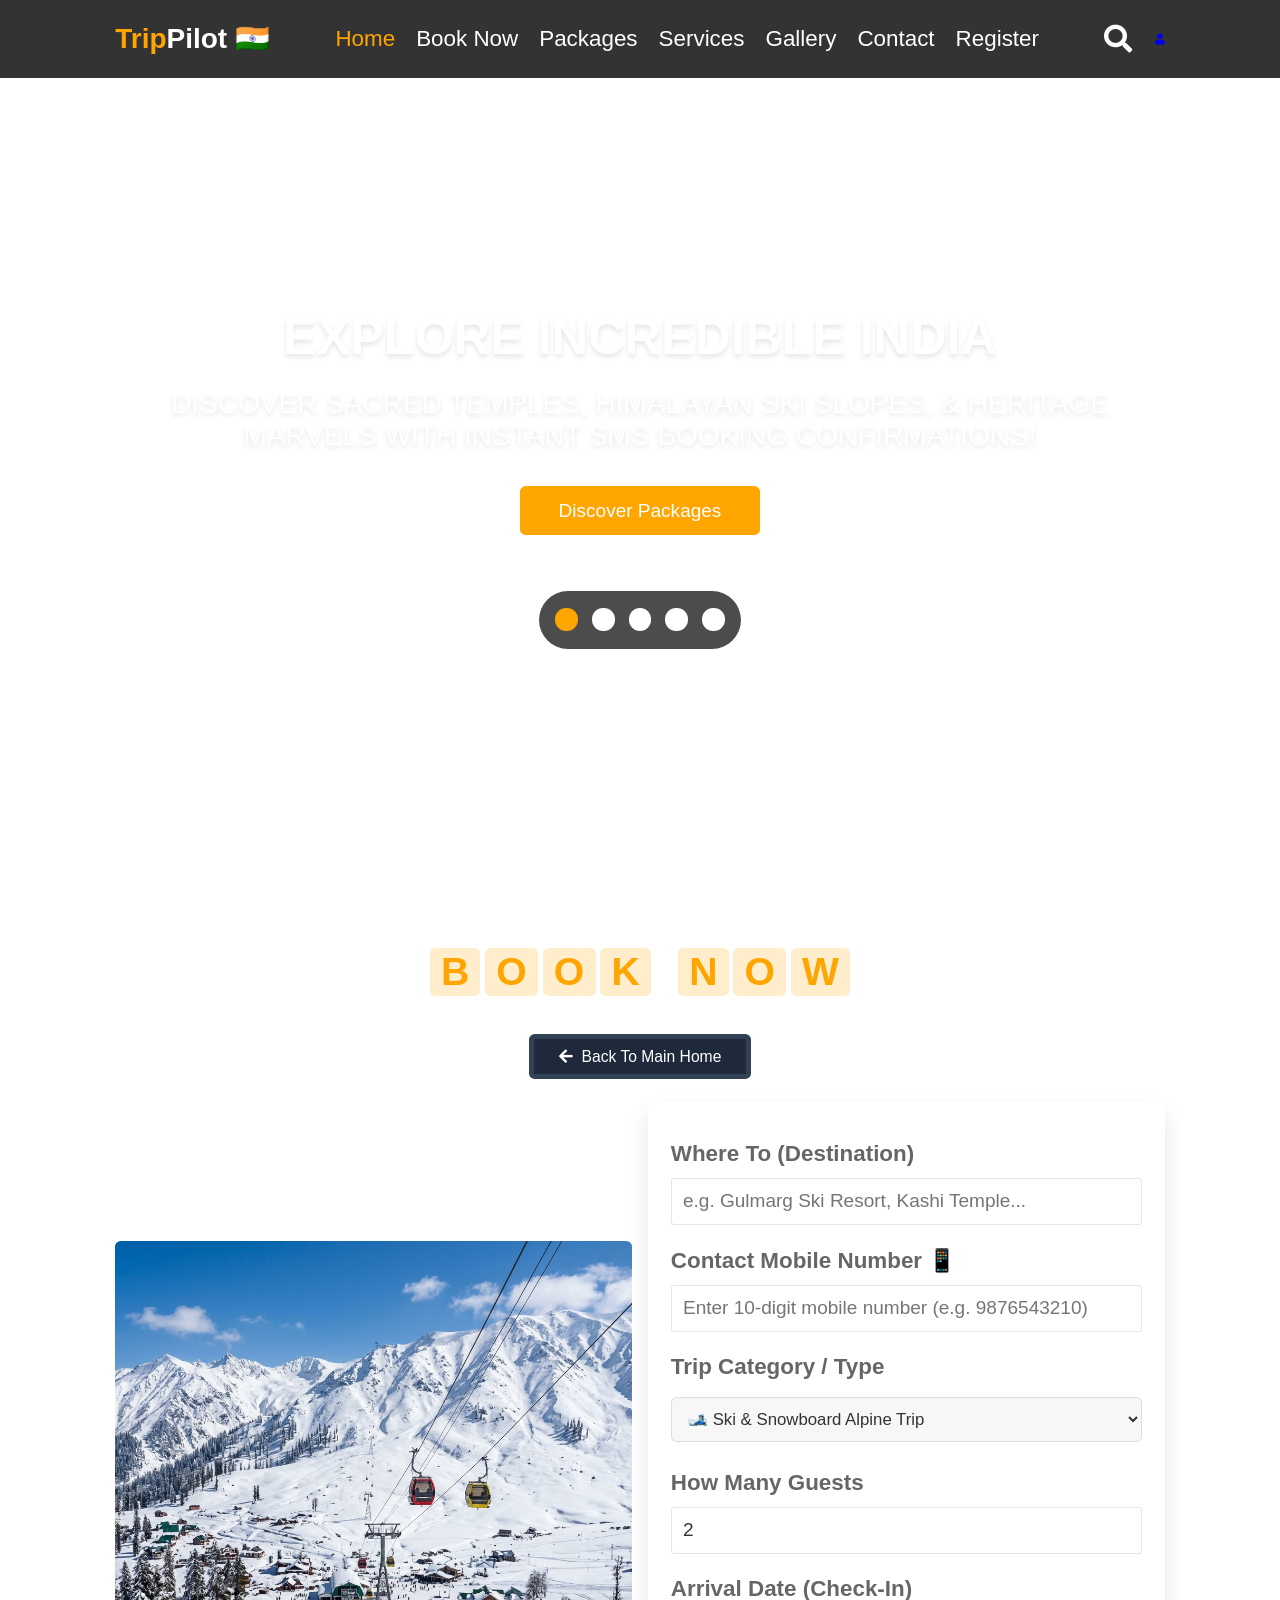
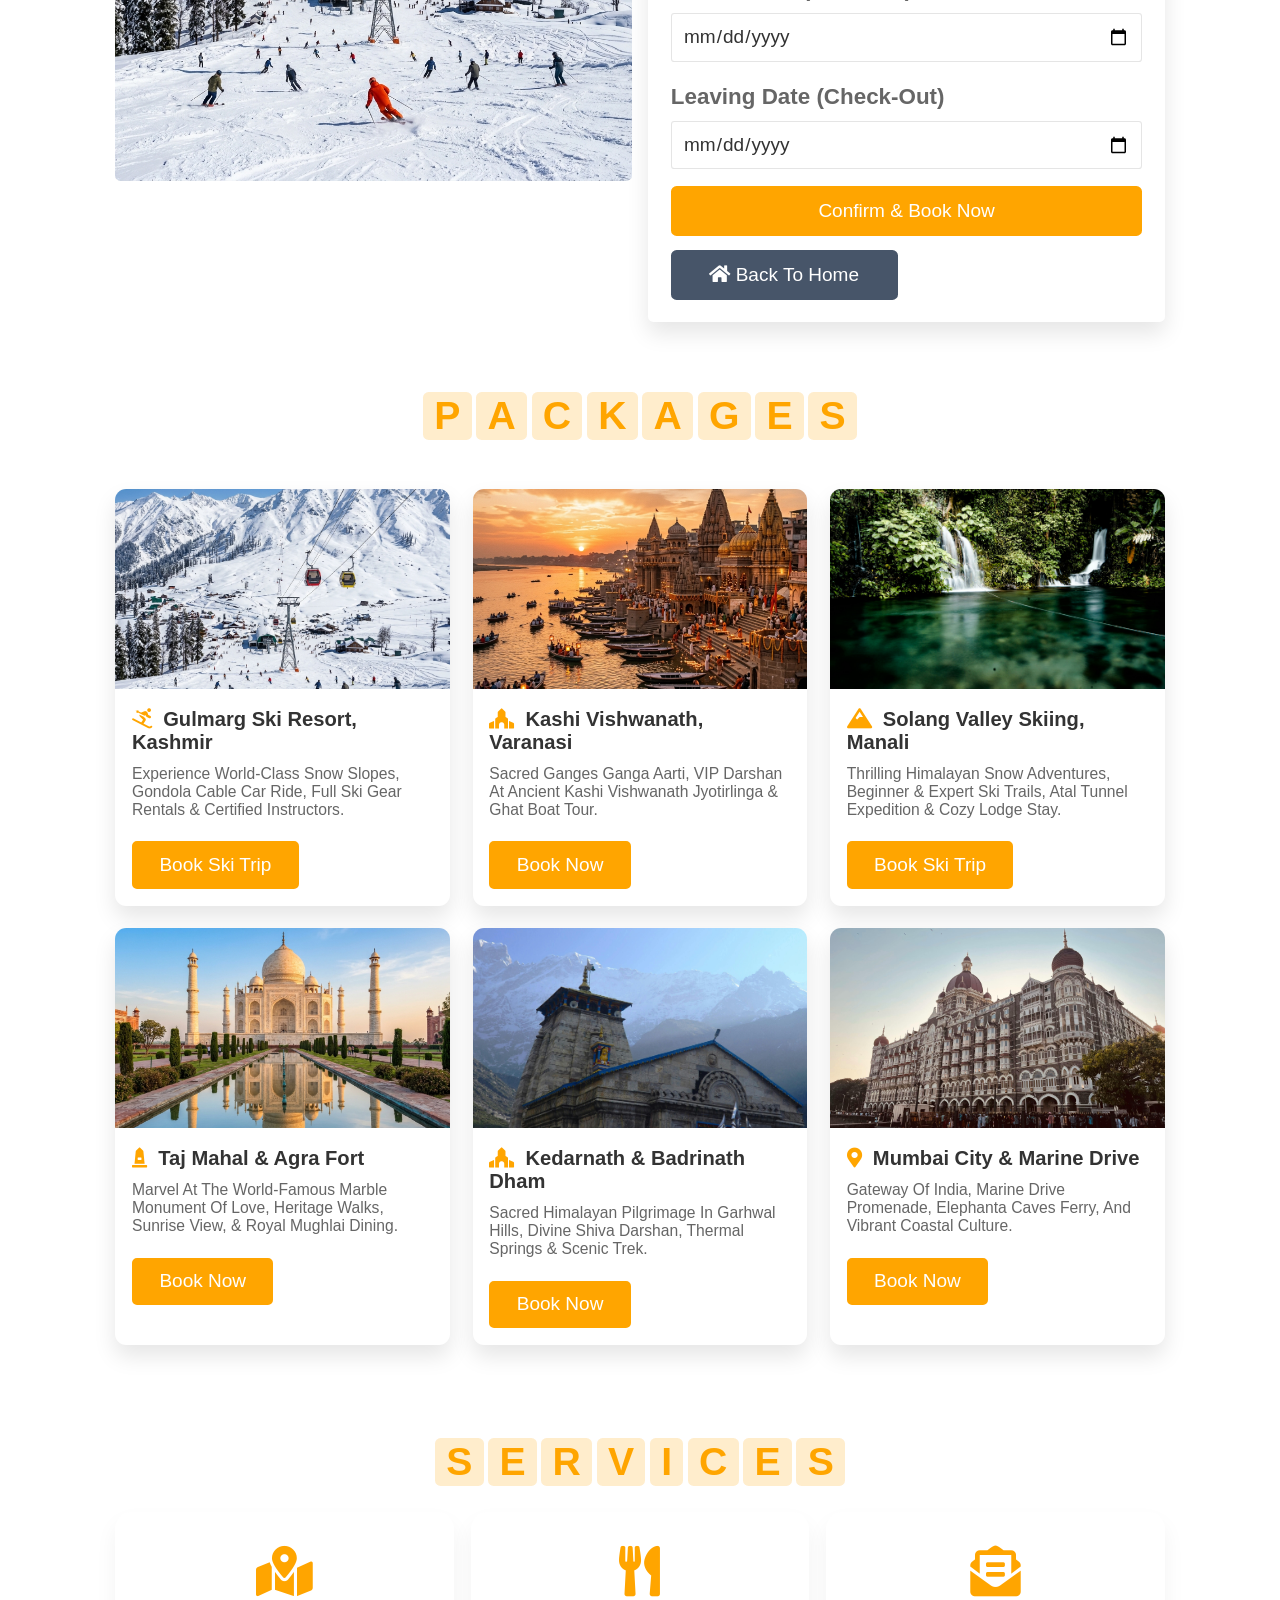
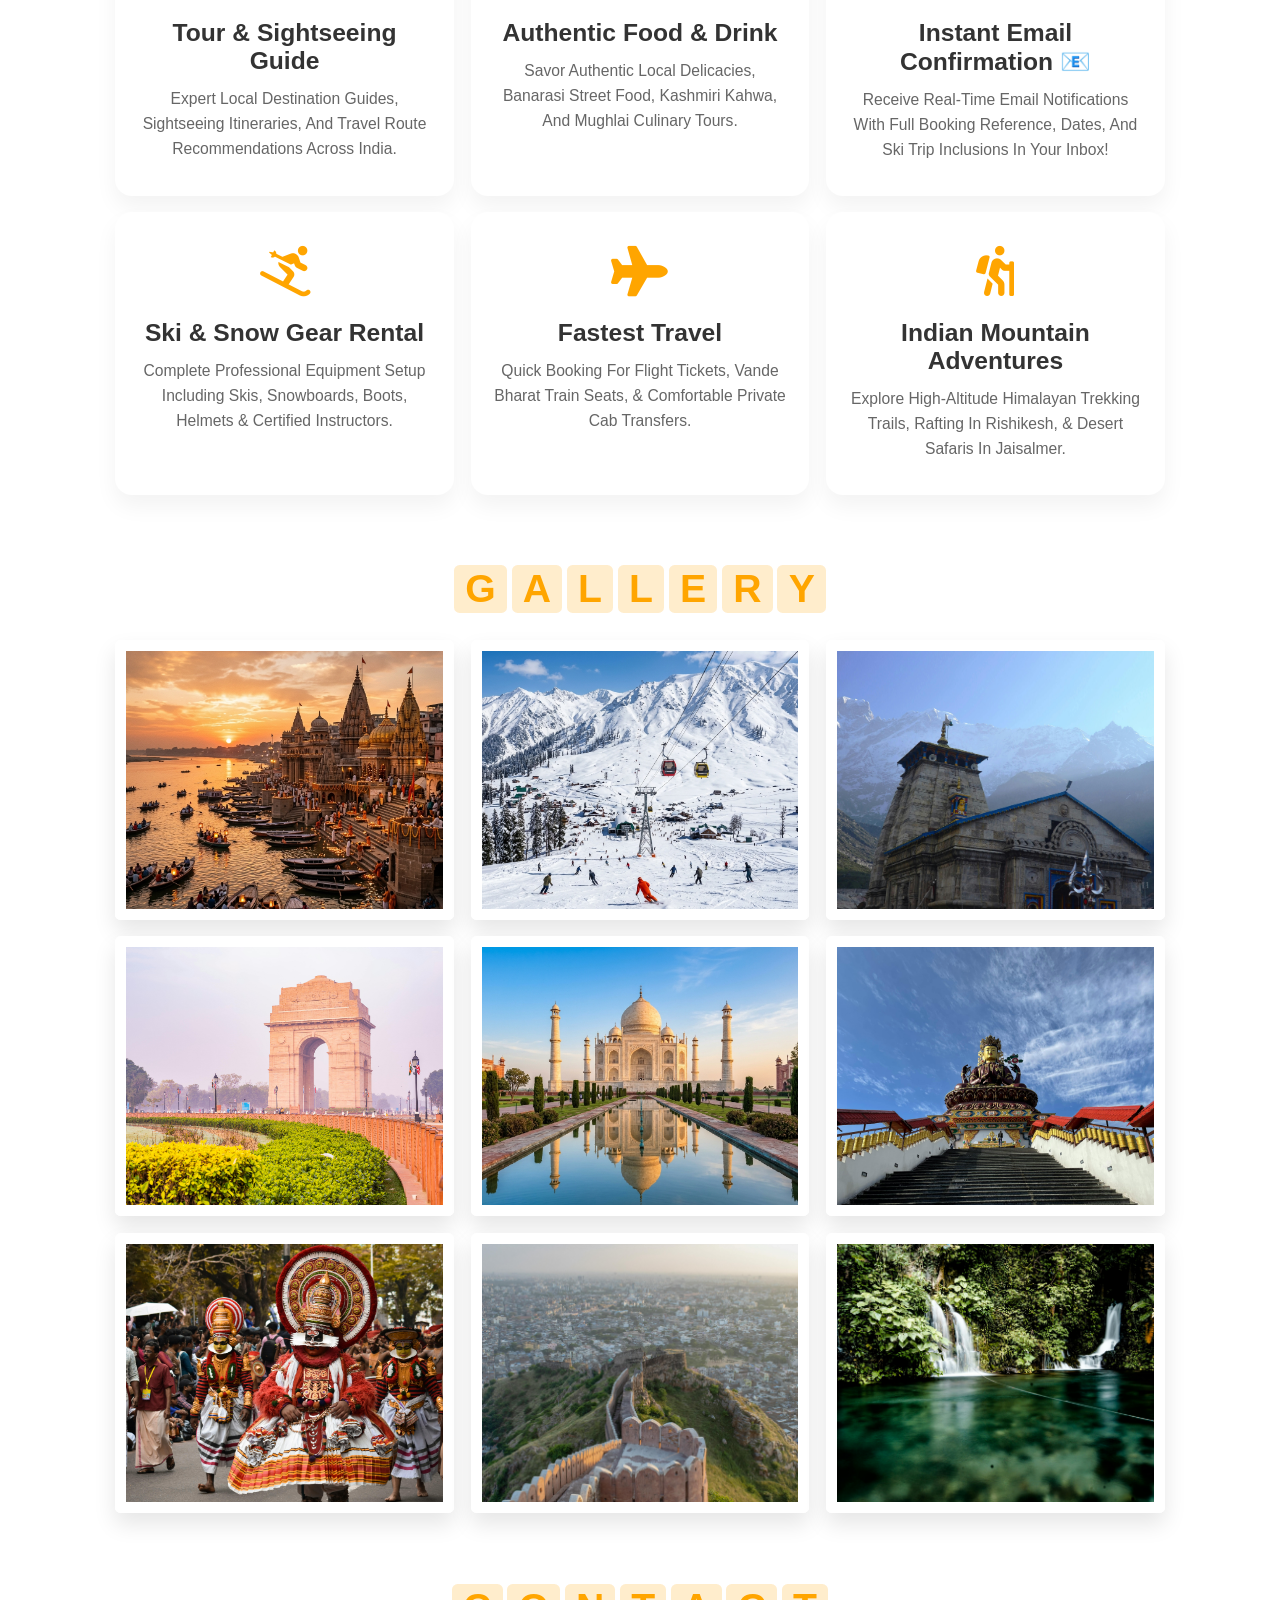
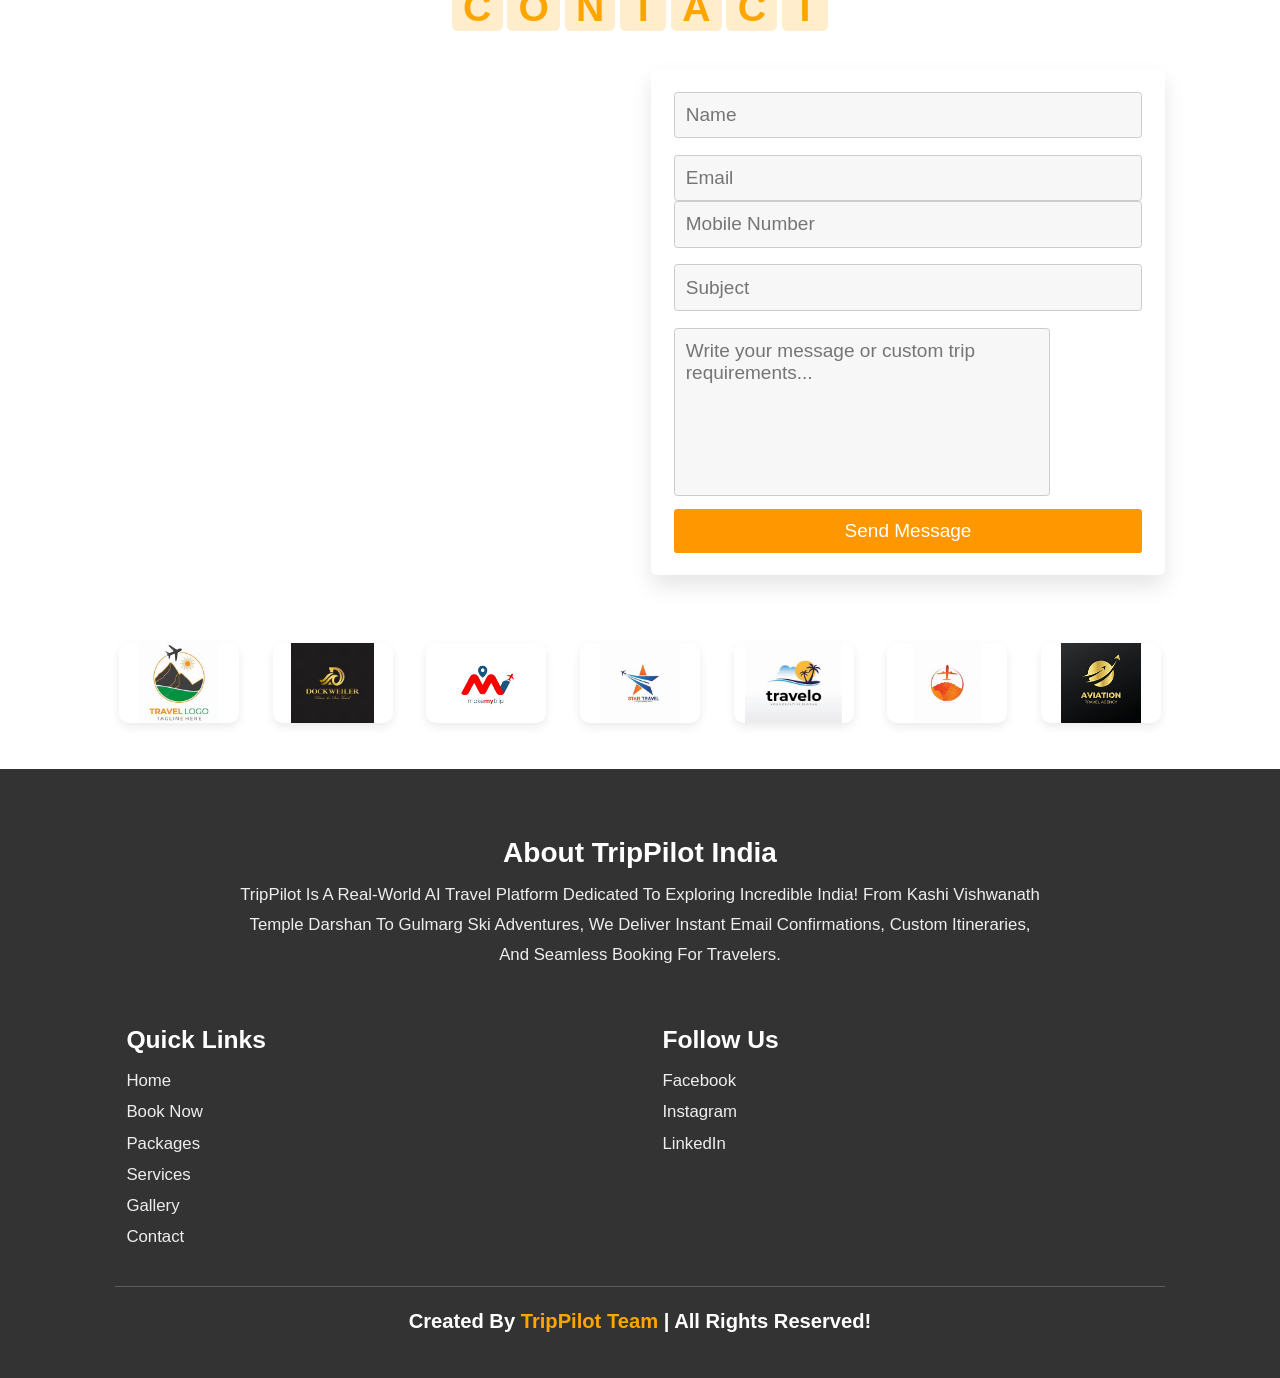
==== AI.html @ 2740846a "Initial commit" ====
<!DOCTYPE html>
<html lang="en">
<head>
    <meta charset="UTF-8">
    <meta name="viewport" content="width=device-width, initial-scale=1.0">
    <title>TripPilot - Real World Ski & Indian Travel Planner</title>
    <link rel="stylesheet" href="AI.css">
    <link rel="stylesheet" href="https://cdn.jsdelivr.net/npm/swiper@11/swiper-bundle.min.css">
    <!-- EmailJS SDK for Direct Browser Email Dispatch -->
    <script src="https://cdn.jsdelivr.net/npm/@emailjs/browser@3/dist/email.min.js"></script>

    <!---- Font Awesome Icons -------->
    <link rel="stylesheet" href="https://cdnjs.cloudflare.com/ajax/libs/font-awesome/5.15.4/css/all.min.css">
</head>
<body>
    <!------------Header Section-------------->
    <header>
        <div id="menu-bar" class="fas fa-bars"></div>
   
        <a href="#home" class="logo"><span>Trip</span>Pilot 🇮🇳</a>
        <nav class="navbar">
            <a href="#home">home</a>
            <a href="#book">book now</a>
            <a href="#packages">packages</a>
            <a href="#services">services</a>
            <a href="#gallery">gallery</a>
            <a href="#contact">contact</a>
            <a href="register.html">register</a>
        </nav>

        <div class="icons">
            <i class="fas fa-search" id="search-btn"></i>
            <div class="user-logged-in-box" id="user-logged-in-box" style="display: none;">
                <span class="user-name-tag" id="user-name-tag"><i class="fas fa-user-circle"></i> <span id="user-name-text">User</span></span>
                <i class="fas fa-sign-out-alt" id="logout-btn" title="Logout"></i>
            </div>
            <a href="register.html" class="fas fa-user" id="login-btn" title="Login / Register"></a>
        </div>
        <form action="" class="search-bar-container" id="search-form">
            <input type="search" id="search-bar" placeholder="Search Indian destinations (e.g. Kashi, Gulmarg, Kedarnath)...">
            <label for="search-bar" class="fas fa-search" id="search-submit-btn"></label>
        </form>
    </header>
    <!------------Header Section End-------------->   

    <!--Home Section Starts-->
    <section class="home" id="home">
        <div class="content">
            <h3>Explore Incredible India</h3>
            <p>Discover sacred temples, Himalayan ski slopes, & heritage marvels with instant SMS booking confirmations!</p>
            <a href="#packages" class="btn">discover packages</a>
        </div>

        <div class="controls">
            <span class="vid-btn active" data-src="tripimage/roadmap1.mp4"></span>
            <span class="vid-btn" data-src="tripimage/statue2.mp4"></span>
            <span class="vid-btn" data-src="tripimage/green3.mp4"></span>
            <span class="vid-btn" data-src="tripimage/kashmir4.mp4"></span>
            <span class="vid-btn" data-src="tripimage/beach5.mp4"></span>
        </div>

        <div class="video-container">
            <video src="tripimage/roadmap1.mp4" id="video-slider" loop autoplay muted></video>
        </div>
    </section>
    <!--Home Section End-->

    <!--Book Now Section-->
    <section class="book" id="book">
        <h1 class="heading"> 
            <span>B</span>
            <span>O</span>
            <span>O</span>
            <span>K</span>
            <span class="space"></span>
            <span>N</span>
            <span>O</span>
            <span>W</span>
        </h1>

        <div style="text-align:center; margin-bottom: 2rem;">
            <a href="#home" class="btn" style="background:#1e293b; border-color:#334155; color:#fff; padding:0.8rem 2.2rem; font-size:1.4rem; display:inline-flex; align-items:center; gap:0.8rem;">
                <i class="fas fa-arrow-left"></i> Back to Main Home
            </a>
        </div>
        <div class="row">
            <div class="image">
                <img src="tripimage/gulmarg_ski.png" style="height:540px; object-fit:cover; border-radius:.5rem;" alt="Ski Trip & Indian Travel">
            </div>

            <form action="" id="booking-main-form">
                <div class="inputBox">
                    <h3>Where To (Destination)</h3>
                    <input type="text" id="book-place" placeholder="e.g. Gulmarg Ski Resort, Kashi Temple..." required>
                </div>

                <div class="inputBox">
                    <h3>Contact Mobile Number 📱</h3>
                    <input type="tel" id="book-phone" placeholder="Enter 10-digit mobile number (e.g. 9876543210)" pattern="[0-9]{10}" maxlength="10" required>
                </div>

                <div class="inputBox">
                    <h3>Trip Category / Type</h3>
                    <select id="book-type" style="width:100%; padding:1rem; border:.1rem solid rgba(0,0,0,.1); font-size:1.5rem; color:#333; text-transform:none; margin:.5rem 0; border-radius:.5rem; background:#f7f7f7;">
                        <option value="Ski & Snowboard Alpine Expedition">🎿 Ski & Snowboard Alpine Trip</option>
                        <option value="Kashi & Sacred Temple Pilgrimage">🛕 Temple Pilgrimage (Kashi / Kedarnath)</option>
                        <option value="Indian Heritage & Mountain Tour">🏔️ Indian Heritage & Mountain Tour</option>
                    </select>
                </div>

                <div class="inputBox">
                    <h3>How Many Guests</h3>
                    <input type="number" id="book-guests" min="1" max="50" placeholder="Number of guests" value="2" required>
                </div>

                <div class="inputBox">
                    <h3>Arrival Date (Check-in)</h3>
                    <input type="date" id="book-arrival" required>
                </div>

                <div class="inputBox">
                    <h3>Leaving Date (Check-out)</h3>
                    <input type="date" id="book-leaving" required>
                </div>

                <!-- Dynamic Duration Badge Display -->
                <div id="duration-badge-box" class="duration-badge-box" style="display:none; width:100%; margin:1rem 0; padding:1.2rem; background:#e0f2fe; border-left:5px solid #0284c7; border-radius:.5rem; font-size:1.5rem; color:#0369a1; font-weight:bold;">
                    <i class="fas fa-calendar-check"></i> Trip Duration: <span id="duration-text-span">0 Days / 0 Nights</span>
                </div>

                <div style="display:flex; gap:1.2rem; flex-wrap:wrap; align-items:center; margin-top:1rem;">
                    <input type="submit" class="btn" value="Confirm & Book Now" style="flex:1; margin-top:0;">
                    <a href="#home" class="btn" style="background:#475569; border-color:#475569; text-align:center; text-decoration:none; margin-top:0; color:#fff;">
                        <i class="fas fa-home"></i> Back to Home
                    </a>
                </div>
            </form>
        </div>
    </section>
    <!--Book End Section-->

    <!--Packages Section-->
    <section class="packages" id="packages">  
        <h1 class="heading">  
            <span>P</span>  
            <span>A</span>  
            <span>C</span>  
            <span>K</span>  
            <span>A</span>  
            <span>G</span>  
            <span>E</span>  
            <span>S</span>  
        </h1>  

        <div class="box-container">
            <!-- Gulmarg Ski Resort -->
            <div class="box">  
                <img src="tripimage/gulmarg_ski.png" alt="Gulmarg Ski Resort">  
                <div class="content">  
                    <h3><i class="fas fa-skiing"></i> Gulmarg Ski Resort, Kashmir</h3>  
                    <p>Experience world-class snow slopes, Gondola cable car ride, full ski gear rentals & certified instructors.</p>  
                    <a href="#book" class="btn book-package-btn" data-place="Gulmarg Ski Resort, Kashmir">Book Ski Trip</a>  
                </div>  
            </div>

            <!-- Kashi Vishwanath Temple (Famous Request) -->
            <div class="box">  
                <img src="tripimage/kashi_temple.png" alt="Kashi Vishwanath Temple">  
                <div class="content">  
                    <h3><i class="fas fa-place-of-worship"></i> Kashi Vishwanath, Varanasi</h3>  
                    <p>Sacred Ganges Ganga Aarti, VIP Darshan at ancient Kashi Vishwanath Jyotirlinga & ghat boat tour.</p>  
                    <a href="#book" class="btn book-package-btn" data-place="Kashi Vishwanath Temple, Varanasi">Book Now</a>  
                </div>  
            </div>

            <!-- Solang Valley Ski Slopes Manali -->
            <div class="box">  
                <img src="tripimage/gallery7.jpg" alt="Solang Valley Skiing">  
                <div class="content">  
                    <h3><i class="fas fa-mountain"></i> Solang Valley Skiing, Manali</h3>  
                    <p>Thrilling Himalayan snow adventures, beginner & expert ski trails, Atal Tunnel expedition & cozy lodge stay.</p>  
                    <a href="#book" class="btn book-package-btn" data-place="Solang Valley Ski Slopes, Manali">Book Ski Trip</a>  
                </div>  
            </div>

            <!-- Taj Mahal Agra -->
            <div class="box">  
                <img src="tripimage/taj_mahal.png" alt="Taj Mahal Agra">  
                <div class="content">  
                    <h3><i class="fas fa-monument"></i> Taj Mahal & Agra Fort</h3>  
                    <p>Marvel at the world-famous marble monument of love, heritage walks, sunrise view, & royal Mughlai dining.</p>  
                    <a href="#book" class="btn book-package-btn" data-place="Taj Mahal & Agra Fort">Book Now</a>  
                </div>  
            </div>

            <!-- Kedarnath Dham -->
            <div class="box">  
                <img src="tripimage/gallery1.jpg" alt="Kedarnath Dham">  
                <div class="content">  
                    <h3><i class="fas fa-place-of-worship"></i> Kedarnath & Badrinath Dham</h3>  
                    <p>Sacred Himalayan pilgrimage in Garhwal hills, divine Shiva darshan, thermal springs & scenic trek.</p>  
                    <a href="#book" class="btn book-package-btn" data-place="Kedarnath & Badrinath Dham">Book Now</a>  
                </div>  
            </div>

            <!-- Mumbai Coastal -->
            <div class="box">  
                <img src="tripimage/mumbai.jpg" alt="Mumbai">  
                <div class="content">  
                    <h3><i class="fas fa-map-marker-alt"></i> Mumbai City & Marine Drive</h3>  
                    <p>Gateway of India, Marine Drive promenade, Elephanta Caves ferry, and vibrant coastal culture.</p>  
                    <a href="#book" class="btn book-package-btn" data-place="Mumbai City & Marine Drive">Book Now</a>  
                </div>  
            </div>
        </div>
    </section>
    <!--Packages Section End-->

    <!--Services Section -->
    <section class="services" id="services">
        <h1 class="heading"> 
            <span>S</span>
            <span>E</span>
            <span>R</span>
            <span>V</span>
            <span>I</span>
            <span>C</span>
            <span>E</span>
            <span>S</span>
        </h1>

        <div class="box-container">
            <div class="box">
                <i class="fas fa-map-marked-alt"></i>
                <h3>Tour & Sightseeing Guide</h3>
                <p>Expert local destination guides, sightseeing itineraries, and travel route recommendations across India.</p>
            </div>
            <div class="box">
                <i class="fas fa-utensils"></i>
                <h3>Authentic Food & Drink</h3>
                <p>Savor authentic local delicacies, Banarasi street food, Kashmiri Kahwa, and Mughlai culinary tours.</p>
            </div>
            <div class="box">
                <i class="fa fa-envelope-open-text"></i>
                <h3>Instant Email Confirmation 📧</h3>
                <p>Receive real-time email notifications with full booking reference, dates, and ski trip inclusions in your inbox!</p>
            </div>
            <div class="box">
                <i class="fa fa-skiing"></i>
                <h3>Ski & Snow Gear Rental</h3>
                <p>Complete professional equipment setup including Skis, Snowboards, Boots, Helmets & Certified Instructors.</p>
            </div>
            <div class="box">
                <i class="fa fa-plane"></i>
                <h3>Fastest Travel</h3>
                <p>Quick booking for flight tickets, Vande Bharat train seats, & comfortable private cab transfers.</p>
            </div>
            <div class="box">
                <i class="fa fa-hiking"></i>
                <h3>Indian Mountain Adventures</h3>
                <p>Explore high-altitude Himalayan trekking trails, rafting in Rishikesh, & desert safaris in Jaisalmer.</p>
            </div>
        </div>
    </section>

    <!--Gallery Section-->
    <section class="gallery" id="gallery">
        <h1 class="heading"> 
            <span>G</span>
            <span>A</span>
            <span>L</span>
            <span>L</span>
            <span>E</span>
            <span>R</span>
            <span>Y</span>
        </h1>

        <div class="box-container">
            <!-- Kashi Temple -->
            <div class="box">
                <img src="tripimage/kashi_temple.png" alt="Kashi Vishwanath Temple">
                <div class="content">
                    <h3>kashi vishwanath</h3>
                    <p>"Where spirituality meets the eternal river Ganges in Varanasi."</p>
                    <button class="btn see-more-btn" data-place="kashi-temple">see more</button>
                </div>
            </div>
            <!-- Gulmarg Ski Resort -->
            <div class="box">
                <img src="tripimage/gulmarg_ski.png" alt="Gulmarg Ski Resort">
                <div class="content">
                    <h3>gulmarg ski resort</h3>
                    <p>"Asia's premier powder snow ski paradise & Gondola cable car."</p>
                    <button class="btn see-more-btn" data-place="gulmarg-ski">see more</button>
                </div>
            </div>
            <!-- Kedarnath -->
            <div class="box">
                <img src="tripimage/gallery1.jpg" alt="Kedarnath">
                <div class="content">
                    <h3>kedarnath dham</h3>
                    <p>"Where the soul finds silence and Lord Shiva speaks."</p>
                    <button class="btn see-more-btn" data-place="kedarnath">see more</button>
                </div>
            </div>
            <!-- India Gate -->
            <div class="box">
                <img src="tripimage/gallery8.jpg" alt="India Gate">
                <div class="content">
                    <h3>india gate delhi</h3>
                    <p>"Standing tall in the heart of India — a tribute to the brave."</p>
                    <button class="btn see-more-btn" data-place="india-gate">see more</button>
                </div>
            </div>
            <!-- Taj Mahal -->
            <div class="box">
                <img src="tripimage/taj_mahal.png" alt="Taj Mahal Agra">
                <div class="content">
                    <h3>taj mahal agra</h3>
                    <p>"The eternal monument of white marble love."</p>
                    <button class="btn see-more-btn" data-place="taj-mahal">see more</button>
                </div>
            </div>
            <!-- Buddha Park Sikkim -->
            <div class="box">
                <img src="tripimage/gallery2.jpg" alt="Buddha Park">
                <div class="content">
                    <h3>buddha park sikkim</h3>
                    <p>"Golden 130ft Buddha statue set against snow peaks."</p>
                    <button class="btn see-more-btn" data-place="buddha-park">see more</button>
                </div>
            </div>
            <!-- Kerala -->
            <div class="box">
                <img src="tripimage/gallery4.jpg" alt="Kerala">
                <div class="content">
                    <h3>kerala backwaters</h3>
                    <p>"God's Own Country wrapped in green backwaters & palms."</p>
                    <button class="btn see-more-btn" data-place="kerala">see more</button>
                </div>
            </div>
            <!-- Nahargarh Fort -->
            <div class="box">
                <img src="tripimage/gallery6.jpg" alt="Nahargarh Fort">
                <div class="content">
                    <h3>nahargarh fort jaipur</h3>
                    <p>"Perched high above the Pink City, royal Rajput grandeur."</p>
                    <button class="btn see-more-btn" data-place="nahargarh-fort">see more</button>
                </div>
            </div>
            <!-- Natural Spring Manali -->
            <div class="box">
                <img src="tripimage/gallery7.jpg" alt="Vashisht Manali">
                <div class="content">
                    <h3>manali & vashisht</h3>
                    <p>"Natural hot springs & pine valley mountain vistas."</p>
                    <button class="btn see-more-btn" data-place="natural-spring">see more</button>
                </div>
            </div>
        </div>
    </section>
    <!--Gallery Section End-->



    <!--Contact Section-->
    <section class="contact" id="contact">
        <h1 class="heading">
            <span>C</span>
            <span>O</span>
            <span>N</span>
            <span>T</span>
            <span>A</span>
            <span>C</span>
            <span>T</span>
        </h1>

        <div class="row">
            <div class="image">
                <video autoplay muted loop src="tripimage/beach5.mp4" style="height: 350px; width: 100%; object-fit: cover; border-radius: .5rem;"></video>
            </div>
            <form action="" onsubmit="event.preventDefault(); alert('Dhanyawad! Thank you for contacting TripPilot. We will reply to your email shortly.');">
                <div class="inputBox">
                    <input type="text" placeholder="Name" required>
                    <input type="email" placeholder="Email" required>
                </div>
                <div class="inputBox">
                    <input type="number" placeholder="Mobile Number">
                    <input type="text" placeholder="Subject">
                </div>
                <textarea placeholder="Write your message or custom trip requirements..." cols="30" rows="10" required></textarea>
                <input type="submit" class="btn" value="send message">
            </form>
        </div>
    </section>
    <!--Contact End-->

    <!--Brand Section-->
    <section class="brand-container">
        <div class="brand-column">
            <div class="brand-logo"><img src="tripimage/logo1.jpeg" alt="Logo 1"></div>
            <div class="brand-logo"><img src="tripimage/logo5.jpeg" alt="Logo 2"></div>
            <div class="brand-logo"><img src="tripimage/logo3.jpeg" alt="Logo 3"></div>
            <div class="brand-logo"><img src="tripimage/logo2.jpeg" alt="Logo 4"></div>
            <div class="brand-logo"><img src="tripimage/logo7.jpeg" alt="Logo 5"></div>
            <div class="brand-logo"><img src="tripimage/logo6.jpeg" alt="Logo 6"></div>
            <div class="brand-logo"><img src="tripimage/logo4.jpeg" alt="Logo 7"></div>
        </div>
    </section>
    <!--Brand Section End-->

    <!--Footer Section-->
    <section class="footer">
        <div class="about-footer">
            <h3>About TripPilot India</h3>
            <p>
                TripPilot is a real-world AI travel platform dedicated to exploring Incredible India!
                From Kashi Vishwanath temple darshan to Gulmarg ski adventures, we deliver instant email confirmations,
                custom itineraries, and seamless booking for travelers.
            </p>
        </div>

        <div class="box-container">
            <div class="box">
                <h3>Quick Links</h3>
                <a href="#home">Home</a>
                <a href="#book">Book Now</a>
                <a href="#packages">Packages</a>
                <a href="#services">Services</a>
                <a href="#gallery">Gallery</a>
                <a href="#contact">Contact</a>
            </div>
            <div class="box">
                <h3>Follow Us</h3>
                <a href="#">Facebook</a>
                <a href="#">Instagram</a>
                <a href="#">LinkedIn</a>
            </div>
        </div>

        <h1 class="credit"> Created by <span>TripPilot Team</span> | All Rights Reserved!</h1>
    </section>

    <!-- Gallery Destination Details Modal -->
    <div class="gallery-modal-container" id="gallery-modal">
        <div class="gallery-modal-content">
            <span class="modal-close" id="modal-close">&times;</span>
            <div class="modal-header-img">
                <img id="modal-img" src="" alt="Destination Image">
                <div class="modal-badge" id="modal-badge"><i class="fas fa-map-marked-alt"></i> Destination Info</div>
            </div>
            <div class="modal-body-content">
                <h2 id="modal-title">Destination Title</h2>
                <p class="modal-tagline" id="modal-tagline">Tagline</p>
                
                <div class="modal-info-box">
                    <h3><i class="fas fa-map-marker-alt"></i> Location</h3>
                    <p id="modal-location">Location details</p>
                </div>

                <div class="modal-info-box">
                    <h3><i class="fas fa-route"></i> Distance & How to Reach</h3>
                    <ul id="modal-distances" class="modal-list"></ul>
                </div>

                <div class="modal-info-box">
                    <h3><i class="fas fa-compass"></i> Top Attractions & Activities</h3>
                    <ul id="modal-attractions" class="modal-list attractions-grid"></ul>
                </div>

                <div class="modal-info-box">
                    <h3><i class="fas fa-calendar-check"></i> Best Time to Visit</h3>
                    <p id="modal-best-time">Best time info</p>
                </div>

                <div class="modal-action-bar">
                    <button class="btn modal-book-btn" id="modal-book-btn">
                        <i class="fas fa-plane-departure"></i> Book Trip to this Destination
                    </button>
                </div>
            </div>
        </div>
    </div>

    <!-- Interactive Location Map Modal -->
    <div class="map-modal-container" id="map-modal">
        <div class="map-modal-content">
            <span class="modal-close" id="map-modal-close">&times;</span>
            <div class="map-modal-header">
                <h2><i class="fas fa-map-marked-alt" style="color: var(--orange);"></i> <span id="map-location-title">Location Map</span></h2>
                <p id="map-location-subtitle">Live Location & Map View</p>
            </div>
            
            <div class="map-iframe-wrapper">
                <iframe id="google-map-iframe" src="" width="100%" height="350" style="border:0; border-radius: 1rem;" allowfullscreen="" loading="lazy" referrerpolicy="no-referrer-when-downgrade"></iframe>
            </div>

            <div class="map-action-bar">
                <button class="btn" id="map-book-btn">
                    <i class="fas fa-plane-departure"></i> Book Trip to this Place
                </button>
                <a id="external-map-link" href="#" target="_blank" class="btn google-maps-ext-btn">
                    <i class="fas fa-external-link-alt"></i> Open in Google Maps
                </a>
            </div>
        </div>
    </div>

    <!-- Real-time Booking Confirmation Modal (Clean Ticket Card) -->
    <div class="sms-modal-container" id="sms-modal">
        <div class="booking-confirm-wrapper">
            <div class="booking-confirm-header">
                <button type="button" class="back-home-header-btn" id="sms-modal-back-home" title="Go back to Home">
                    <i class="fas fa-arrow-left"></i> Home
                </button>
                <div class="confirm-icon-box">
                    <i class="fas fa-check-circle"></i>
                </div>
                <div class="confirm-header-text">
                    <h3>Booking Confirmed!</h3>
                    <p>Your travel itinerary has been registered successfully</p>
                </div>
                <i class="fas fa-times" id="sms-modal-close" title="Close"></i>
            </div>

            <div class="booking-confirm-body">
                <div class="booking-ticket-card" id="sms-bubble-body">
                    <!-- Dynamic confirmation details placed here -->
                </div>

                <div class="booking-notice-box">
                    <i class="fas fa-shield-alt"></i>
                    <div>
                        <h4>Booking Status: Confirmed</h4>
                        <p>Booking reference saved. Dispatched to mobile: +91 <span id="sms-recipient-display">9876543210</span>.</p>
                    </div>
                </div>
            </div>

            <div class="booking-confirm-footer">
                <button type="button" class="btn home-btn" id="sms-home-btn">
                    <i class="fas fa-home"></i> Back to Home
                </button>
                <button type="button" class="btn print-btn" id="sms-print-btn" onclick="window.print()">
                    <i class="fas fa-print"></i> Print Ticket
                </button>
                <button type="button" class="btn done-btn" id="sms-ok-btn">
                    <i class="fas fa-check"></i> Done
                </button>
            </div>
        </div>
    </div>

    <!-- Floating Back to Home Button -->
    <a href="#home" id="floating-home-btn" class="floating-home-btn" title="Back to Main Home">
        <i class="fas fa-home"></i> <span>Back to Home</span>
    </a>

    <script src="https://cdn.jsdelivr.net/npm/swiper@11/swiper-bundle.min.js"></script>
    <!-------JS Integration ---------->
    <script src="AI.js"></script>
</body>
</html>
---- AI.css ----
:root{
    --orange:#ffa500;
}
*{
    font-family: sans-serif;
    margin:0; padding:0;
    box-sizing:border-box;
    text-transform:capitalize;
    outline:none;
    border:none;
    text-decoration: none;
    transition: all 0.2s linear;
}
*::selection{
    background: var(--orange);
    color: #fff;
}
html{
    font-size:70%;
    overflow-x:hidden;
    scroll-padding-top:8.5rem;
    scroll-behavior: smooth;
}
section{
    padding: 2rem 9%;
    scroll-margin-top: 8.5rem;
}

.btn{
    display: inline-block;
    margin-top: 1rem;
    background: var(--orange);
    color: #fff;
    padding: .8rem 3rem;
    border: 0.5rem solid var(--orange);
    cursor: pointer;
    font-size: 1.7rem;
    border-radius: .5rem;
}
.btn:hover{
    background:rgba(255,165,0,.2);
    color:var(--orange);
}
header{
    position: fixed;
    top:0; left:0; right:0;
    background: #333;
    z-index:1000;
    display:flex;
    align-items:center;
    justify-content:space-between;
    padding: 2rem 9%;
}
header .logo{
    font-size: 2.5rem;
    font-weight: bolder;
    color:#fff;
}
header .logo span{
    color:var(--orange);
}
header .navbar a{
    color:#fff;
    font-size:2rem;
    margin:0.8rem;
}
header .navbar a:hover,
header .navbar a.active{
    color:var(--orange);
}
header .icons i{
    font-size: 2.5rem;
    color:#fff;
    cursor:pointer;
    margin-right: 2rem;
}
header .icons i:hover{
    color:var(--orange);
}
header .search-bar-container{
    position: absolute;
    top:100%; left:0; right:0;
    padding:1.5rem 2rem;
    background: #333;
    border-top:.1rem solid rgba(255,255,255,.2);
    display:flex;
    align-items:center;
    z-index:1001;
    clip-path:polygon(0 0, 100% 0, 100% 0, 0 0);
}
header .search-bar-container.active{
     clip-path: polygon(0 0, 100% 0, 100% 100%, 0 100%);
}
header .search-bar-container #search-bar{
    width:98%;
    padding:1rem;
    text-decoration: none;
    color:#333;
    font-size:1.7rem;
    border-radius:.5rem;
}
header .search-bar-container label{
    color:#fff;
    cursor:pointer;
    font-size: 3rem;
    margin-left: 1.5rem;
}
header .search-bar-container label:hover{
    color:var(--orange);
}
/* Header Logged In Profile Tag */
header .icons {
    display: flex;
    align-items: center;
}
.user-logged-in-box {
    display: flex;
    align-items: center;
    gap: 1.2rem;
    margin-right: 1.5rem;
}
.user-name-tag {
    color: #fff;
    font-size: 1.5rem;
    background: rgba(255, 165, 0, 0.2);
    border: 0.1rem solid var(--orange);
    padding: 0.5rem 1.2rem;
    border-radius: 2rem;
    display: flex;
    align-items: center;
    gap: 0.6rem;
}
.user-name-tag i {
    color: var(--orange);
    font-size: 1.8rem;
}
#logout-btn {
    color: #ff4d4d;
    font-size: 2.2rem;
    cursor: pointer;
    transition: 0.2s ease;
}
#logout-btn:hover {
    color: #ff1a1a;
    transform: scale(1.15);
}

/* Auth Modal Styles */
.login-form-container{
    position: fixed;
    top:-120%; left: 0;
    z-index:10000;
    min-height: 100vh;
    width: 100%;
    background: rgba(0,0,0,.75);
    backdrop-filter: blur(4px);
    display: flex;
    align-items: center;
    justify-content: center;
    transition: top 0.4s cubic-bezier(0.175, 0.885, 0.32, 1.275);
}
.login-form-container.active{
    top: 0;
}
.auth-card {
    background: #fff;
    width: 90%;
    max-width: 48rem;
    border-radius: 1.5rem;
    padding: 2.5rem;
    box-shadow: 0 1.5rem 3rem rgba(0,0,0,0.3);
    position: relative;
    overflow: hidden;
}
.auth-tabs {
    display: flex;
    border-bottom: 0.2rem solid #eee;
    margin-bottom: 2rem;
}
.auth-tabs .tab-btn {
    flex: 1;
    padding: 1.2rem;
    background: none;
    border: none;
    font-size: 1.8rem;
    font-weight: bold;
    color: #888;
    cursor: pointer;
    transition: all 0.3s ease;
    border-bottom: 0.3rem solid transparent;
}
.auth-tabs .tab-btn.active {
    color: var(--orange);
    border-bottom-color: var(--orange);
}
.auth-alert {
    padding: 1rem 1.5rem;
    font-size: 1.5rem;
    border-radius: 0.8rem;
    margin-bottom: 1.5rem;
    text-align: center;
    line-height: 1.4;
    transition: all 0.3s ease;
}
.auth-alert.success {
    background: #e6f9ed;
    color: #155724;
    border: 0.1rem solid #c3e6cb;
}
.auth-alert.error {
    background: #f8d7da;
    color: #721c24;
    border: 0.1rem solid #f5c6cb;
}
.auth-form {
    display: none;
}
.auth-form.active {
    display: block;
    animation: fadeIn 0.3s ease-in-out;
}
@keyframes fadeIn {
    from { opacity: 0; transform: translateY(10px); }
    to { opacity: 1; transform: translateY(0); }
}
.auth-form h3 {
    font-size: 2.4rem;
    color: #333;
    text-align: center;
    margin-bottom: 1.5rem;
}
.auth-form .box {
    width: 100%;
    padding: 1.2rem 1.5rem;
    font-size: 1.6rem;
    color: #333;
    margin: 0.8rem 0;
    border: 0.1rem solid #ddd;
    border-radius: 0.8rem;
    text-transform: none;
    transition: 0.2s ease;
}
.auth-form .box:focus {
    border-color: var(--orange);
    box-shadow: 0 0 0.5rem rgba(255, 165, 0, 0.3);
}
.remember-box {
    display: flex;
    align-items: center;
    gap: 0.8rem;
    margin: 1.2rem 0;
}
.remember-box label {
    font-size: 1.5rem;
    color: #666;
    cursor: pointer;
}
.auth-form .btn {
    display: block;
    width: 100%;
    margin-top: 1.5rem;
    font-size: 1.8rem;
    padding: 1rem;
    border-radius: 0.8rem;
    text-align: center;
}
.auth-form p {
    padding-top: 1.2rem;
    font-size: 1.4rem;
    color: #666;
    text-align: center;
}
.auth-form p a {
    color: var(--orange);
    font-weight: bold;
}
.auth-form p a:hover {
    text-decoration: underline;
}
.login-form-container #form-close{
    position: absolute;
    top:2rem; right:3rem;
    font-size: 5rem;
    color:#fff;
    cursor:pointer;
}
#menu-bar{
    color: #fff;
    border: .1rem solid #fff;
    border-radius: .5rem;
    font-size: 3rem;
    padding: .5rem 1.2rem;
    cursor:pointer;
    display: none;
}

.home{
    min-height: 100vh;
    display: flex;
    align-items: center;
    justify-content: center;
    flex-flow:column;
    position: relative;
    z-index: 0;
}
.home .content {
    text-align: center;
}
.home .content h3{
    font-size: 4.5rem;
    color:#fff;
    text-transform: uppercase;
    text-shadow: 0 .3rem .5rem rgba(0,0,0,.1);
}
.home .content p{
    font-size: 2.5rem;
    color:#fff;
    padding: 2rem 0;
    text-transform: uppercase;
    text-shadow: 0 .3rem .5rem rgba(0,0,0,.1);
}
.home .video-container video{
    position: absolute;
    top:0; left:0;
    z-index: -1;
    height:100%;
    width:100%;
    object-fit: cover;
}
.home .controls{
    padding: 1rem;
    border-radius: 5rem;
    background: rgba(0,0,0,.7);
    position: relative;
    top: 5rem;
}
.home .controls .vid-btn{
    height:2rem;
    width: 2rem;
    display: inline-block;
    border-radius: 50%;
    background:#fff;
    cursor: pointer;
    margin: 0.5rem;
}
.home .controls .vid-btn.active{
    background: var(--orange);
}

/*---booknow------*/
.image{
    width: 100%;
    height: 100%;
}
.heading{
    text-align: center;
    padding:2.5rem 0;
}
.heading span{
    font-size: 3.5rem; 
    background:rgba(255, 165, 0, .2); 
    color:var(--orange); 
    border-radius: .5rem; 
    padding: .2rem 1rem; 
}
.heading span.space{
    background:none;
}

.book .row{
    display:flex;
    flex-wrap:wrap;
    gap:1.5rem;
    align-items:center;
}
.book .row .image{
    flex:1 1 40rem;
}
.book .row .image img{
    width:100%;
    height: 100%;
    border-radius: .5rem;
    object-fit: cover;
}
.book .row form{
    flex:1 1 40rem;
    padding: 2rem;
    box-shadow: 0 1rem 2rem rgba(0,0,0,.1);
    border-radius: .5rem;
}
.book .row form .inputBox{
    padding:.5rem 0;
}
.book .row form .inputBox input{
    width:100%;
    padding:1rem;
    border:.1rem solid rgba(0,0,0,.1);
    font-size: 1.7rem;
    color:#333;
    text-transform: none;
    border-radius: .3rem;
}
.book .row form .inputBox h3{
    font-size:2rem;
    padding:1rem 0;
    color:#666;
}

/* Packages Section */
.packages .box-container {
  display: grid;
  grid-template-columns: repeat(auto-fit, minmax(300px, 1fr));
  gap: 2rem;
  padding: 2rem 0;
}
.packages .box {
  background: #fff;
  border-radius: 1rem;
  overflow: hidden;
  box-shadow: 0 1rem 2rem rgba(0,0,0,0.1);
  transition: 0.3s ease;
}
.packages .box:hover {
  transform: translateY(-5px);
}
.packages .box img {
  width: 100%;
  height: 200px;
  object-fit: cover;
}
.packages .box .content {
  padding: 1.5rem;
}
.packages .box .content h3 {
  font-size: 1.8rem;
  color: #333;
}
.packages .box .content h3 i {
  color: orange;
  margin-right: 0.5rem;
}
.packages .box .content p {
  font-size: 1.4rem;
  color: #666;
  padding: 1rem 0;
}
.packages .box .content .stars i {
  color: orange;
  font-size: 1.4rem;
}
.packages .box .content .price {
  font-size: 1.6rem;
  color: #333;
  margin-top: 1rem;
}
.packages .box .content .price span {
  color: #999;
  font-size: 1.2rem;
  text-decoration: line-through;
  margin-left: 1rem;
}
.packages .btn {
  display: inline-block;
  margin-top: 1rem;
  background: orange;
  color: white;
  padding: 0.7rem 2rem;
  border-radius: 5px;
  text-decoration: none;
}

/*---services--*/
.services .box-container{
    display: flex;
    flex-wrap: wrap;
    gap:1.5rem;
}
.services .box-container .box{
    flex: 1 1 30rem;
    border-radius: 1.5rem;
    padding:2rem;
    text-align: center;
    background: #fff;
    box-shadow: 0 1rem 2rem rgba(0,0,0,.05);
}
.services .box-container .box i{
    padding:1rem;
    font-size: 4.5rem;
    color:var(--orange);
}
.services .box-container .box h3{
    font-size: 2.2rem;
    color:#333;
    margin-top: 1rem;
}
.services .box-container .box p{
    font-size: 1.4rem;
    color:#666;
    padding:1rem 0;
    line-height: 1.6;
}
.services .box-container .box:hover{
    box-shadow: 0 1rem 2rem rgba(0,0,0,.15);
    transform: translateY(-5px);
}

/*---gallery--*/
.gallery .box-container{
    display: flex;
    flex-wrap: wrap;
    gap:1.5rem;
}
.gallery .box-container .box{
    overflow: hidden;
    box-shadow: 0 1rem 2rem rgba(0,0,0,.1);
    border:1rem solid #fff;
    border-radius: .5rem;
    flex:1 1 30rem;
    height: 25rem;
    position:relative;
}
.gallery .box-container .box img{
    height:100%;
    width:100%;
    object-fit:cover;
}
.gallery .box-container .box .content{
    position: absolute;
    top:-100%; left:0;
    height: 100%;
    width:100%;
    text-align: center;
    background:rgba(0,0,0,.7);
    padding:2rem;
    padding-top: 4rem;
}
.gallery .box-container .box:hover .content{
    top:0;
}
.gallery .box-container .box:hover .content h3{
    font-size: 2.2rem;
    color:var(--orange);
}
.gallery .box-container .box .content p{
    font-size: 1.4rem;
    color:#eee;
    padding:.5rem 0;
}



/*--contact sec---*/
.contact {
    padding: 2rem 9%; 
}
.contact h1 {
    margin: 0 0 1rem 0; 
    text-align: center;
}
.contact .row {
    display: flex;
    flex-wrap: wrap;
    align-items: center;
    gap: 2rem;
}
.contact .row .image {
    flex: 1 1 40rem;
}
.contact .row form {
    flex: 1 1 40rem;
    padding: 2rem;
    background: #fff;
    box-shadow: 0 1rem 2rem rgba(0,0,0,.1);
    border-radius: .5rem;
}
.contact .row form .inputBox {
    display: flex;
    flex-wrap: wrap;
    gap: 1.5rem;
}
.contact .row form .inputBox input,
.contact .row form textarea {
    flex: 1 1 calc(50% - 1rem);
    padding: 1rem;
    font-size: 1.7rem;
    background: #f7f7f7;
    border: 1px solid #ccc;
    border-radius: .3rem;
    text-transform: none;
}
.contact .row form textarea {
    flex: 1 1 100%;
    height: 15rem;
    resize: none;
    margin-top: 1.5rem;
}
.contact .row form input[type="submit"] {
    margin-top: 1rem;
    background: #ff9800;
    color: #fff;
    border: none;
    cursor: pointer;
    padding: 1rem 2rem;
    font-size: 1.7rem;
    border-radius: .3rem;
    width: 100%;
}
.contact .row form input[type="submit"]:hover {
    background: #e68900;
}

/*--brand--*/
.brand-container {
  padding: 4rem 0;
  display: flex;
  justify-content: center;
  background-color: #fff;
}
.brand-column {
  display: flex;
  flex-wrap: wrap;
  justify-content: center;
  align-items: center;
  gap: 3rem;
  padding: 0 2rem;
}
.brand-logo img {
  width: 120px;
  height: 80px;
  object-fit: contain;
  border-radius: 10px;
  box-shadow: 0 4px 10px rgba(0, 0, 0, 0.08);
  transition: transform 0.3s ease;
}
.brand-logo img:hover {
  transform: scale(1.1);
}

/*--footer sect--*/
.footer {
    background: #333;
    padding: 4rem 9%;
}
.footer .box-container {
    display: flex;
    flex-wrap: wrap;
    justify-content: space-between;
    gap: 2rem;
}
.footer .about-footer {
    padding: 2rem 0;
    text-align: center;
    max-width: 800px;
    margin: 0 auto 2rem auto;
}
.footer .about-footer h3 {
    font-size: 2.5rem;
    color: #fff;
    margin-bottom: 1rem;
}
.footer .about-footer p {
    font-size: 1.5rem;
    color: #eee;
    line-height: 1.8;
}
.footer .box-container .box {
    flex: 1 1 22rem;
    padding: 1rem;
}
.footer .box-container .box h3 {
    font-size: 2.2rem;
    padding-bottom: 1rem;
    color: #fff;
    text-transform: capitalize;
}
.footer .box-container .box p,
.footer .box-container .box a {
    display: block;
    font-size: 1.5rem;
    padding: 0.5rem 0;
    color: #eee;
    transition: 0.3s ease;
}
.footer .box-container .box a:hover {
    color: var(--orange);
    padding-left: 1rem;
}
.footer .credit {
    text-align: center;
    padding-top: 2rem;
    margin-top: 2rem;
    font-size: 1.8rem;
    color: #fff;
    border-top: 0.1rem solid rgba(255, 255, 255, 0.2);
}
.footer .credit span {
    color: var(--orange);
    font-weight: bold;
}

/*media queries*/
@media (max-width:1200px){
    html{
        font-size: 55%;
    }
}
@media (max-width:991px){
    header{
        padding:2rem;
    }
    section{
        padding:2rem;
    }
}
@media (max-width:768px){
    #menu-bar{
       display: initial;
    }
    header .navbar{
        position: absolute;
        top:100%; right:0; left:0;
        background: #333;
        border-top: 1rem solid rgba(255,255,255,.2);
        padding:1rem 2rem;
        clip-path:polygon(0 0, 100% 0, 100% 0, 0 0);
    }
    header .navbar.active{
        clip-path:polygon(0 0, 100% 0, 100% 100%, 0 100%);
    }
    header .navbar a{
        display: block;
        border-radius: .5rem;
        padding:1.5rem;
        margin:1.5rem 0;
        background: #222;
    }
}
@media (max-width:450px){
    html{
        font-size: 55%;
    }
    .heading span{
        font-size:2.5rem;
    }
}

/* Gallery Details Modal Styles */
.gallery-modal-container {
    position: fixed;
    top: 0; left: 0;
    width: 100%; height: 100%;
    background: rgba(0, 0, 0, 0.75);
    backdrop-filter: blur(5px);
    z-index: 20000;
    display: flex;
    align-items: center;
    justify-content: center;
    padding: 2rem;
    opacity: 0;
    visibility: hidden;
    transition: opacity 0.3s ease, visibility 0.3s ease;
}
.gallery-modal-container.active {
    opacity: 1;
    visibility: visible;
}
.gallery-modal-content {
    background: #fff;
    width: 100%;
    max-width: 75rem;
    max-height: 90vh;
    border-radius: 1.5rem;
    overflow-y: auto;
    position: relative;
    box-shadow: 0 2rem 4rem rgba(0,0,0,0.3);
    transform: scale(0.85);
    transition: transform 0.3s cubic-bezier(0.175, 0.885, 0.32, 1.275);
}
.gallery-modal-container.active .gallery-modal-content {
    transform: scale(1);
}
.modal-close {
    position: absolute;
    top: 1.5rem;
    right: 2rem;
    font-size: 3.5rem;
    color: #fff;
    background: rgba(0,0,0,0.6);
    width: 4.5rem;
    height: 4.5rem;
    line-height: 4rem;
    text-align: center;
    border-radius: 50%;
    cursor: pointer;
    z-index: 10;
    transition: 0.2s ease;
}
.modal-close:hover {
    background: var(--orange);
    color: #fff;
    transform: rotate(90deg);
}
.modal-header-img {
    position: relative;
    height: 28rem;
    width: 100%;
}
.modal-header-img img {
    width: 100%;
    height: 100%;
    object-fit: cover;
}
.modal-badge {
    position: absolute;
    bottom: 1.5rem;
    left: 2rem;
    background: var(--orange);
    color: #fff;
    font-size: 1.4rem;
    padding: 0.5rem 1.5rem;
    border-radius: 2rem;
    font-weight: bold;
    box-shadow: 0 0.5rem 1rem rgba(0,0,0,0.2);
}
.modal-body-content {
    padding: 2.5rem;
}
.modal-body-content h2 {
    font-size: 2.8rem;
    color: #222;
    text-transform: capitalize;
}
.modal-tagline {
    font-size: 1.6rem;
    color: var(--orange);
    font-style: italic;
    margin-bottom: 2rem;
}
.modal-info-box {
    margin-bottom: 2rem;
    background: #f9f9f9;
    padding: 1.5rem 2rem;
    border-radius: 1rem;
    border-left: 0.4rem solid var(--orange);
}
.modal-info-box h3 {
    font-size: 1.8rem;
    color: #333;
    margin-bottom: 1rem;
    display: flex;
    align-items: center;
    gap: 0.8rem;
}
.modal-info-box h3 i {
    color: var(--orange);
}
.modal-info-box p {
    font-size: 1.5rem;
    color: #555;
    line-height: 1.6;
}
.modal-list {
    list-style: none;
    padding-left: 0;
}
.modal-list li {
    font-size: 1.4rem;
    color: #444;
    padding: 0.6rem 0;
    border-bottom: 0.1rem dashed #eee;
    line-height: 1.5;
}
.modal-list li:last-child {
    border-bottom: none;
}
.attractions-grid {
    display: grid;
    grid-template-columns: repeat(auto-fit, minmax(28rem, 1fr));
    gap: 1rem;
}
.attractions-grid li {
    background: #fff;
    padding: 0.8rem 1.2rem;
    border-radius: 0.5rem;
    border: 0.1rem solid #eee;
}
.modal-action-bar {
    margin-top: 2.5rem;
    text-align: center;
}
.modal-book-btn {
    width: 100%;
    padding: 1.2rem;
    font-size: 1.8rem;
    border-radius: 0.8rem;
    background: var(--orange);
    color: #fff;
    border: none;
    cursor: pointer;
    transition: 0.3s ease;
}
.modal-book-btn:hover {
    background: #e69500;
}

/* Map Modal Styles */
.map-modal-container {
    position: fixed;
    top: 0; left: 0;
    width: 100%; height: 100%;
    background: rgba(0, 0, 0, 0.8);
    backdrop-filter: blur(6px);
    z-index: 25000;
    display: flex;
    align-items: center;
    justify-content: center;
    padding: 2rem;
    opacity: 0;
    visibility: hidden;
    transition: opacity 0.3s ease, visibility 0.3s ease;
}
.map-modal-container.active {
    opacity: 1;
    visibility: visible;
}
.map-modal-content {
    background: #fff;
    width: 100%;
    max-width: 70rem;
    border-radius: 1.5rem;
    padding: 2.5rem;
    position: relative;
    box-shadow: 0 2rem 4rem rgba(0,0,0,0.35);
    transform: scale(0.85);
    transition: transform 0.3s cubic-bezier(0.175, 0.885, 0.32, 1.275);
}
.map-modal-container.active .map-modal-content {
    transform: scale(1);
}
.map-modal-header {
    margin-bottom: 1.5rem;
}
.map-modal-header h2 {
    font-size: 2.4rem;
    color: #222;
    display: flex;
    align-items: center;
    gap: 1rem;
}
.map-modal-header p {
    font-size: 1.4rem;
    color: #666;
    margin-top: 0.4rem;
}
.map-iframe-wrapper {
    width: 100%;
    border-radius: 1rem;
    overflow: hidden;
    box-shadow: 0 0.5rem 1.5rem rgba(0,0,0,0.1);
    background: #eee;
}
.map-action-bar {
    margin-top: 2rem;
    display: flex;
    gap: 1.5rem;
    flex-wrap: wrap;
}
.map-action-bar .btn {
    flex: 1;
    text-align: center;
    font-size: 1.6rem;
    padding: 1rem 1.5rem;
    margin-top: 0;
}
.google-maps-ext-btn {
    background: #4285F4 !important;
    border-color: #4285F4 !important;
    color: #fff !important;
}
.google-maps-ext-btn:hover {
    background: #3367d6 !important;
    border-color: #3367d6 !important;
}

/* Featured Ski Trip Badge & Box */
.featured-ski-box {
    position: relative;
    border: 2px solid #38bdf8 !important;
    box-shadow: 0 1rem 3rem rgba(56, 189, 248, 0.25) !important;
}
.ski-badge {
    position: absolute;
    top: 1.5rem;
    right: 1.5rem;
    background: linear-gradient(135deg, #0284c7, #38bdf8);
    color: #ffffff;
    font-size: 1.3rem;
    font-weight: bold;
    padding: 0.5rem 1.2rem;
    border-radius: 2rem;
    box-shadow: 0 0.4rem 1rem rgba(0,0,0,0.3);
    z-index: 5;
}

/* Review Section Grid & Box Styling */
.review-grid {
    display: grid;
    grid-template-columns: repeat(auto-fit, minmax(320px, 1fr));
    gap: 2rem;
    padding: 2rem 0;
}
.review .box {
    background: #ffffff;
    border-radius: 1.5rem;
    padding: 2.5rem;
    text-align: center;
    box-shadow: 0 1rem 2rem rgba(0,0,0,0.06);
    border: 1px solid #f1f5f9;
    transition: transform 0.3s ease, box-shadow 0.3s ease;
}
.review .box:hover {
    transform: translateY(-5px);
    box-shadow: 0 1.5rem 3rem rgba(0,0,0,0.12);
}
.review .box img {
    margin: 0 auto 1.5rem auto;
    border: 3px solid var(--orange);
    box-shadow: 0 0.5rem 1rem rgba(255, 165, 0, 0.2);
}
.review .box h3 {
    font-size: 1.9rem;
    color: #1e293b;
    margin-bottom: 0.8rem;
}
.review .box p {
    font-size: 1.45rem;
    color: #475569;
    line-height: 1.6;
    padding: 0.5rem 0;
    font-style: italic;
}
.review .box .stars {
    margin-top: 1rem;
}
.review .box .stars i {
    color: var(--orange);
    font-size: 1.5rem;
}

/* Duration Preview Badge */
.duration-badge-box {
    display: flex;
    align-items: center;
    gap: 1rem;
    animation: fadeIn 0.3s ease;
}

/* ==========================================================================
   REAL-TIME MOBILE PHONE SMS MESSAGE BOX MODAL STYLES
   ========================================================================== */
.sms-modal-container {
    position: fixed;
    top: 0;
    left: 0;
    width: 100%;
    height: 100%;
    background: rgba(15, 23, 42, 0.85);
    backdrop-filter: blur(8px);
    display: none;
    align-items: center;
    justify-content: center;
    z-index: 10000;
    padding: 2rem;
    animation: fadeIn 0.3s ease;
}

.sms-modal-container.active {
    display: flex;
}

.booking-confirm-wrapper {
    width: 100%;
    max-width: 520px;
    background: #0f172a;
    border-radius: 1.8rem;
    box-shadow: 0 25px 50px -12px rgba(0, 0, 0, 0.75), 0 0 0 1px #334155;
    overflow: hidden;
    display: flex;
    flex-direction: column;
    animation: slideUp 0.3s cubic-bezier(0.16, 1, 0.3, 1);
}

@keyframes slideUp {
    from {
        opacity: 0;
        transform: translateY(30px) scale(0.97);
    }
    to {
        opacity: 1;
        transform: translateY(0) scale(1);
    }
}

.booking-confirm-header {
    background: linear-gradient(135deg, #1e293b, #0f172a);
    padding: 1.8rem 2.2rem;
    border-bottom: 1px solid #334155;
    display: flex;
    align-items: center;
    gap: 1.5rem;
    position: relative;
}

.confirm-icon-box {
    width: 4.6rem;
    height: 4.6rem;
    border-radius: 50%;
    background: rgba(34, 197, 94, 0.15);
    border: 2px solid #22c55e;
    display: flex;
    align-items: center;
    justify-content: center;
    color: #22c55e;
    font-size: 2.2rem;
    flex-shrink: 0;
}

.confirm-header-text {
    flex: 1;
}

.confirm-header-text h3 {
    font-size: 1.9rem;
    color: #f8fafc;
    margin: 0;
    font-weight: 700;
}

.confirm-header-text p {
    font-size: 1.25rem;
    color: #94a3b8;
    margin: 0.3rem 0 0 0;
}

#sms-modal-close {
    font-size: 2.2rem;
    color: #94a3b8;
    cursor: pointer;
    transition: color 0.2s, transform 0.2s;
    padding: 0.5rem;
}

#sms-modal-close:hover {
    color: #fff;
    transform: rotate(90deg);
}

.booking-confirm-body {
    padding: 2rem 2.2rem;
    background: #090d16;
    flex: 1;
    display: flex;
    flex-direction: column;
    gap: 1.5rem;
    max-height: 68vh;
    overflow-y: auto;
}

.booking-ticket-card {
    background: #1e293b;
    border-radius: 1.4rem;
    padding: 1.8rem;
    border: 1px solid #334155;
    box-shadow: 0 10px 25px rgba(0, 0, 0, 0.25);
    color: #f1f5f9;
}

.booking-ticket-card .sms-badge-tag {
    background: #059669;
    color: #ffffff;
    padding: 0.4rem 1rem;
    border-radius: 1.2rem;
    font-size: 1.15rem;
    font-weight: 700;
    letter-spacing: 0.05em;
    display: inline-flex;
    align-items: center;
    gap: 0.5rem;
}

.booking-ticket-card .sms-bubble-header {
    display: flex;
    justify-content: space-between;
    align-items: center;
    margin-bottom: 1.2rem;
    border-bottom: 1px dashed #334155;
    padding-bottom: 0.8rem;
}

.booking-ticket-card .sms-bubble-time {
    font-size: 1.2rem;
    color: #94a3b8;
}

.booking-ticket-card .sms-dest-highlight {
    color: #fb923c;
    font-weight: bold;
}

.booking-ticket-card .sms-details-list {
    background: #0f172a;
    padding: 1.4rem 1.6rem;
    border-radius: 1rem;
    margin: 1.2rem 0;
    border-left: 3px solid #fb923c;
    list-style: none;
}

.booking-ticket-card .sms-details-list li {
    font-size: 1.35rem;
    margin-bottom: 0.7rem;
    color: #cbd5e1;
}

.booking-ticket-card .sms-details-list li:last-child {
    margin-bottom: 0;
}

.booking-ticket-card .sms-details-list li strong {
    color: #f8fafc;
}

.whatsapp-alert-box {
    background: rgba(37, 211, 102, 0.1);
    border: 1px solid rgba(37, 211, 102, 0.35);
    border-radius: 1.2rem;
    padding: 1.4rem 1.6rem;
    display: flex;
    align-items: center;
    gap: 1.4rem;
}

.whatsapp-alert-box i {
    font-size: 3.2rem;
    color: #25d366;
    flex-shrink: 0;
}

.whatsapp-alert-box h4 {
    font-size: 1.45rem;
    color: #25d366;
    margin: 0 0 0.3rem 0;
    font-weight: 700;
}

.whatsapp-alert-box p {
    font-size: 1.25rem;
    color: #cbd5e1;
    margin: 0;
    line-height: 1.4;
}

.booking-notice-box {
    background: rgba(14, 165, 233, 0.1);
    border: 1px solid rgba(14, 165, 233, 0.35);
    border-radius: 1.2rem;
    padding: 1.4rem 1.6rem;
    display: flex;
    align-items: center;
    gap: 1.4rem;
}

.booking-notice-box i {
    font-size: 3rem;
    color: #38bdf8;
    flex-shrink: 0;
}

.booking-notice-box h4 {
    font-size: 1.45rem;
    color: #38bdf8;
    margin: 0 0 0.3rem 0;
    font-weight: 700;
}

.booking-notice-box p {
    font-size: 1.25rem;
    color: #cbd5e1;
    margin: 0;
    line-height: 1.4;
}

.booking-notice-box #sms-recipient-display {
    font-weight: bold;
    color: #fff;
}

.back-home-header-btn {
    background: rgba(255, 255, 255, 0.08);
    color: #94a3b8;
    border: 1px solid #334155;
    padding: 0.6rem 1.2rem;
    border-radius: 0.8rem;
    font-size: 1.3rem;
    font-weight: 600;
    cursor: pointer;
    display: inline-flex;
    align-items: center;
    gap: 0.6rem;
    transition: background 0.2s, color 0.2s;
    flex-shrink: 0;
}

.back-home-header-btn:hover {
    background: rgba(255, 255, 255, 0.18);
    color: #fff;
}

.booking-confirm-footer {
    padding: 1.6rem 2.2rem;
    background: #0f172a;
    border-top: 1px solid #334155;
    display: flex;
    gap: 1.2rem;
    flex-wrap: wrap;
}

.booking-confirm-footer .home-btn {
    flex: 1 1 140px;
    background: #0284c7;
    color: #ffffff;
    font-size: 1.45rem;
    font-weight: 600;
    padding: 1.2rem 1.8rem;
    border-radius: 1rem;
    border: none;
    cursor: pointer;
    display: inline-flex;
    align-items: center;
    justify-content: center;
    gap: 0.8rem;
    transition: background 0.2s, transform 0.15s;
    box-shadow: 0 4px 12px rgba(2, 132, 199, 0.3);
}

.booking-confirm-footer .home-btn:hover {
    background: #0369a1;
    transform: translateY(-1px);
    color: #ffffff;
}

.booking-confirm-footer .print-btn {
    flex: 1 1 140px;
    background: #334155;
    color: #ffffff;
    font-size: 1.45rem;
    font-weight: 600;
    padding: 1.2rem 1.8rem;
    border-radius: 1rem;
    border: none;
    cursor: pointer;
    display: inline-flex;
    align-items: center;
    justify-content: center;
    gap: 0.8rem;
    transition: background 0.2s, transform 0.15s;
}

.booking-confirm-footer .print-btn:hover {
    background: #475569;
    color: #ffffff;
}

.booking-confirm-footer .done-btn {
    flex: 1 1 140px;
    background: linear-gradient(135deg, #f97316, #ea580c);
    color: #fff;
    font-size: 1.45rem;
    font-weight: 600;
    padding: 1.2rem 1.8rem;
    border-radius: 1rem;
    border: none;
    cursor: pointer;
    display: inline-flex;
    align-items: center;
    justify-content: center;
    gap: 0.8rem;
    margin: 0;
    transition: background 0.2s, transform 0.15s;
    box-shadow: 0 4px 12px rgba(234, 88, 12, 0.35);
}

.booking-confirm-footer .done-btn:hover {
    background: linear-gradient(135deg, #ea580c, #c2410c);
    transform: translateY(-1px);
}

/* Floating Back to Home Action Button */
.floating-home-btn {
    position: fixed;
    bottom: 2.5rem;
    right: 2.5rem;
    background: linear-gradient(135deg, #ffa500, #ea580c);
    color: #fff;
    padding: 1.1rem 2rem;
    border-radius: 3rem;
    font-size: 1.45rem;
    font-weight: 700;
    display: none;
    align-items: center;
    gap: 0.8rem;
    box-shadow: 0 10px 25px rgba(234, 88, 12, 0.45);
    z-index: 999;
    border: 2px solid #fff;
    transition: all 0.3s cubic-bezier(0.16, 1, 0.3, 1);
    text-decoration: none;
    cursor: pointer;
}

.floating-home-btn.visible {
    display: flex;
}

.floating-home-btn:hover {
    background: linear-gradient(135deg, #ea580c, #c2410c);
    transform: translateY(-4px) scale(1.04);
    box-shadow: 0 14px 30px rgba(234, 88, 12, 0.6);
    color: #fff;
}
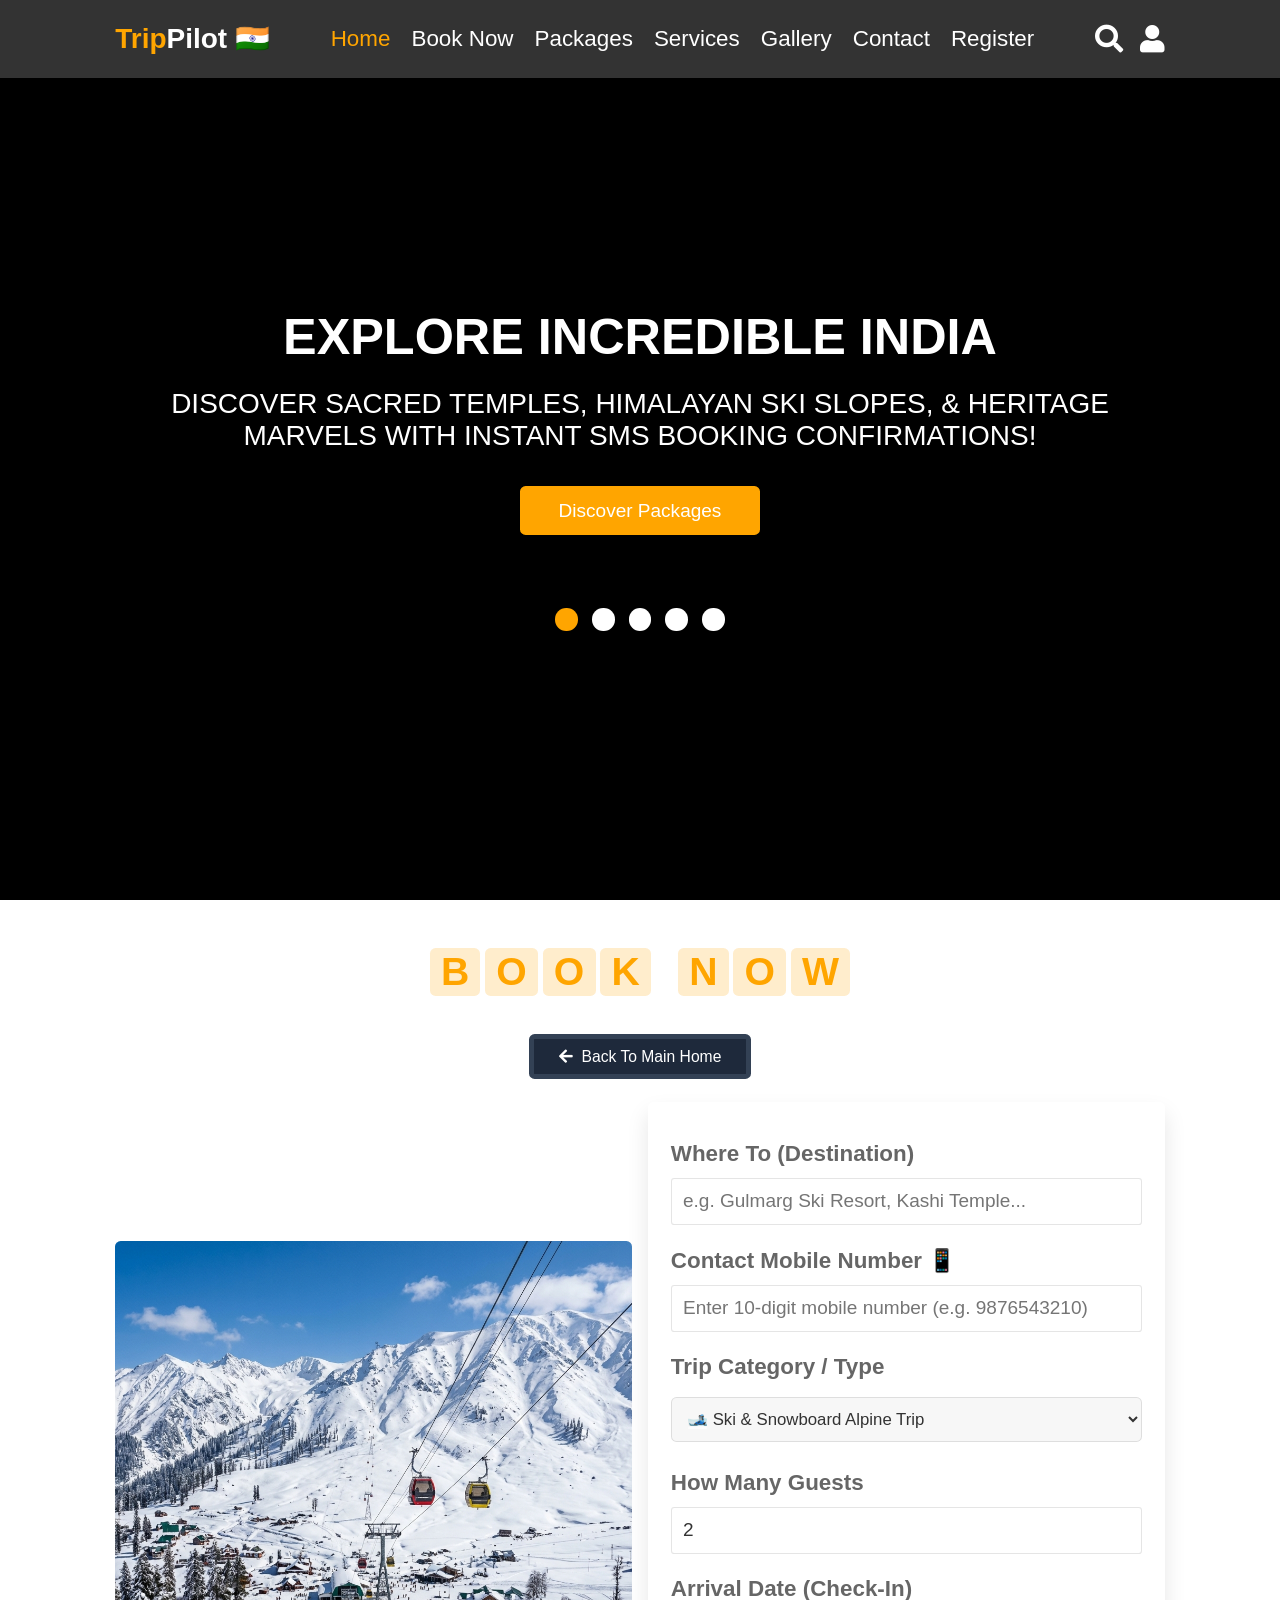
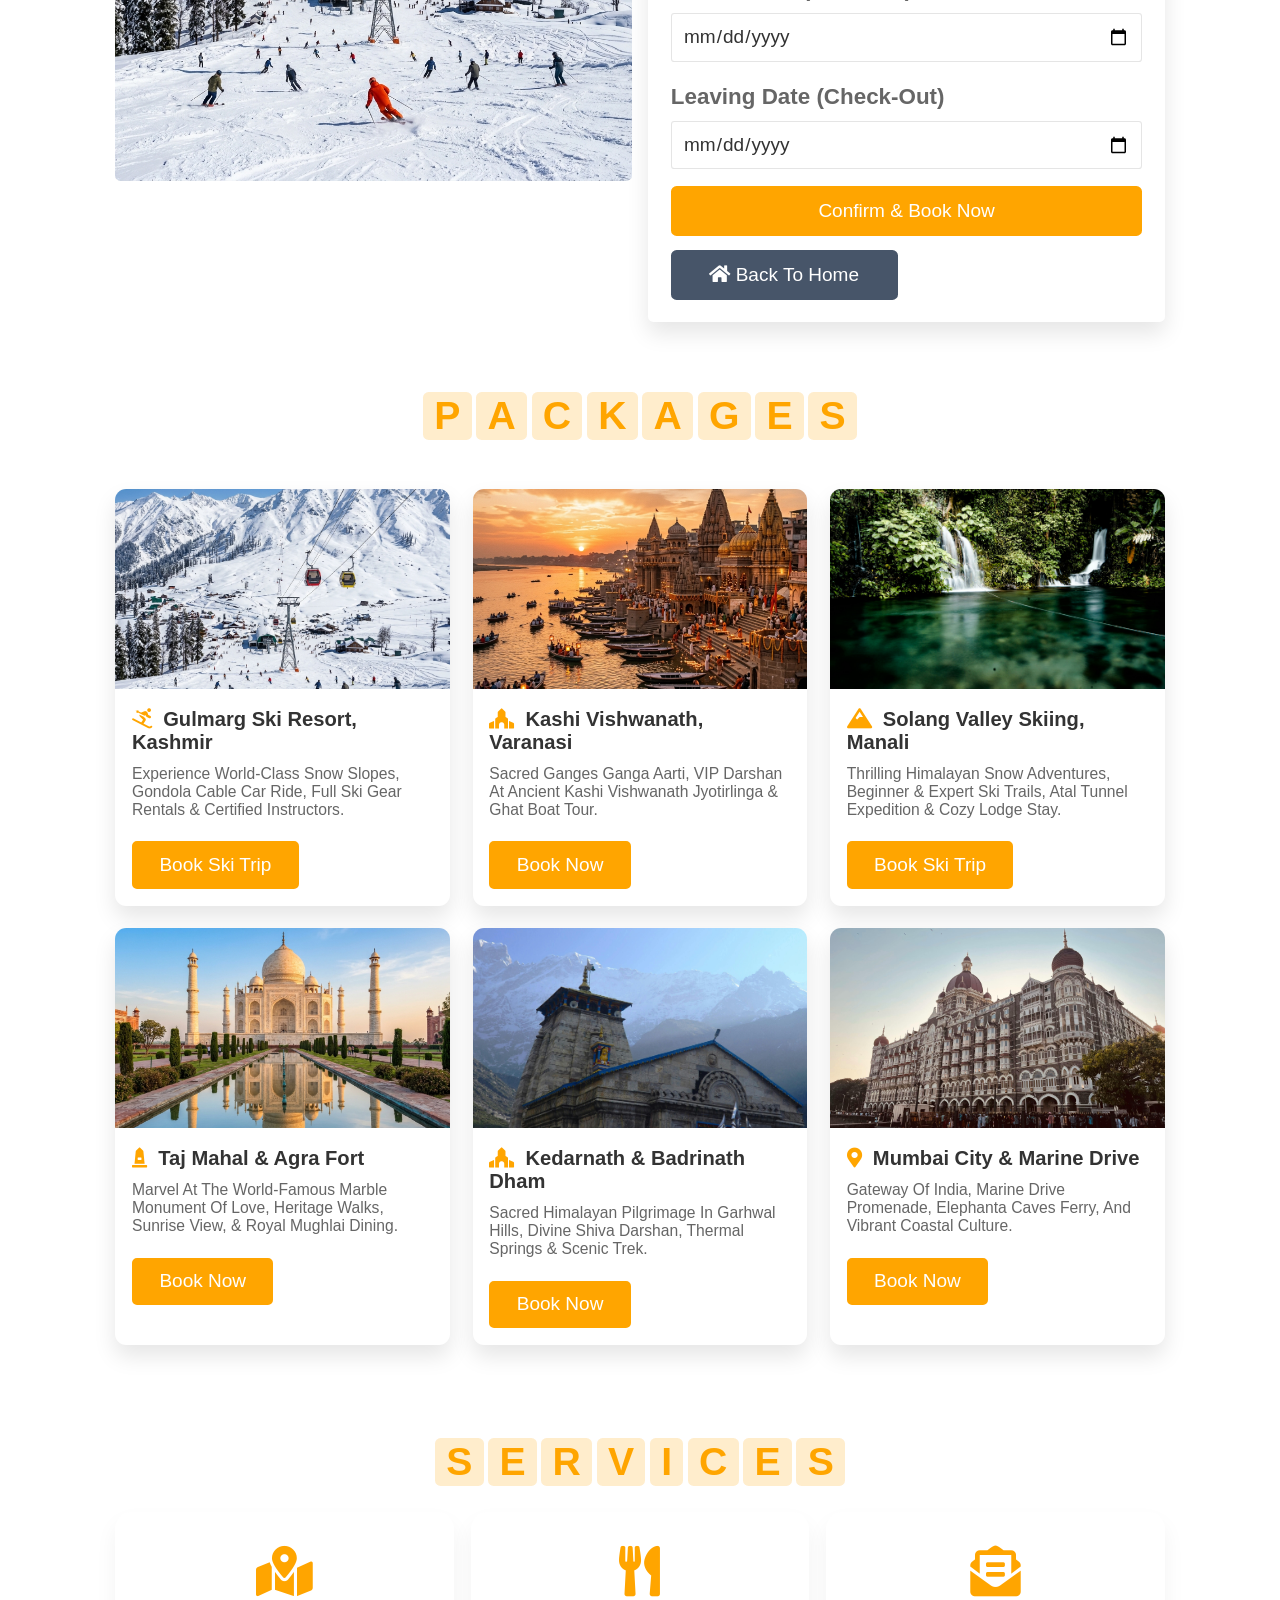
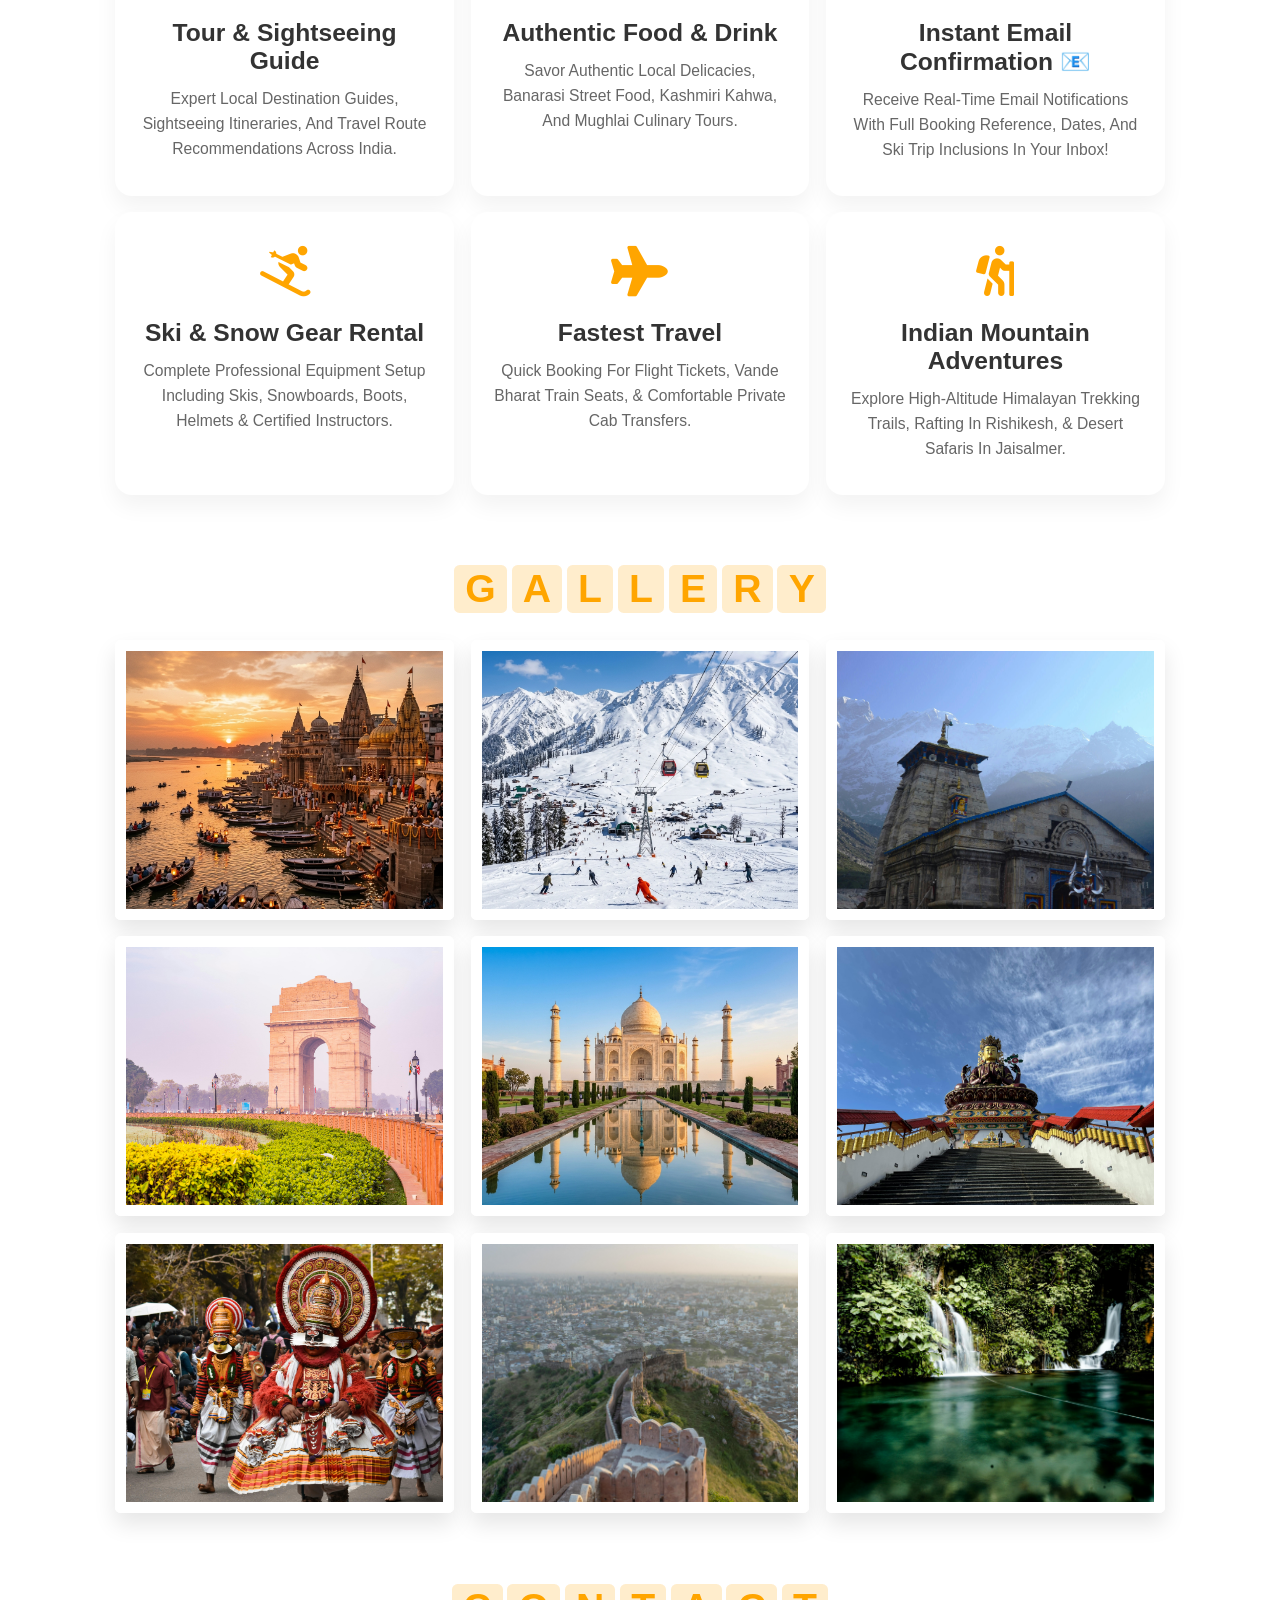
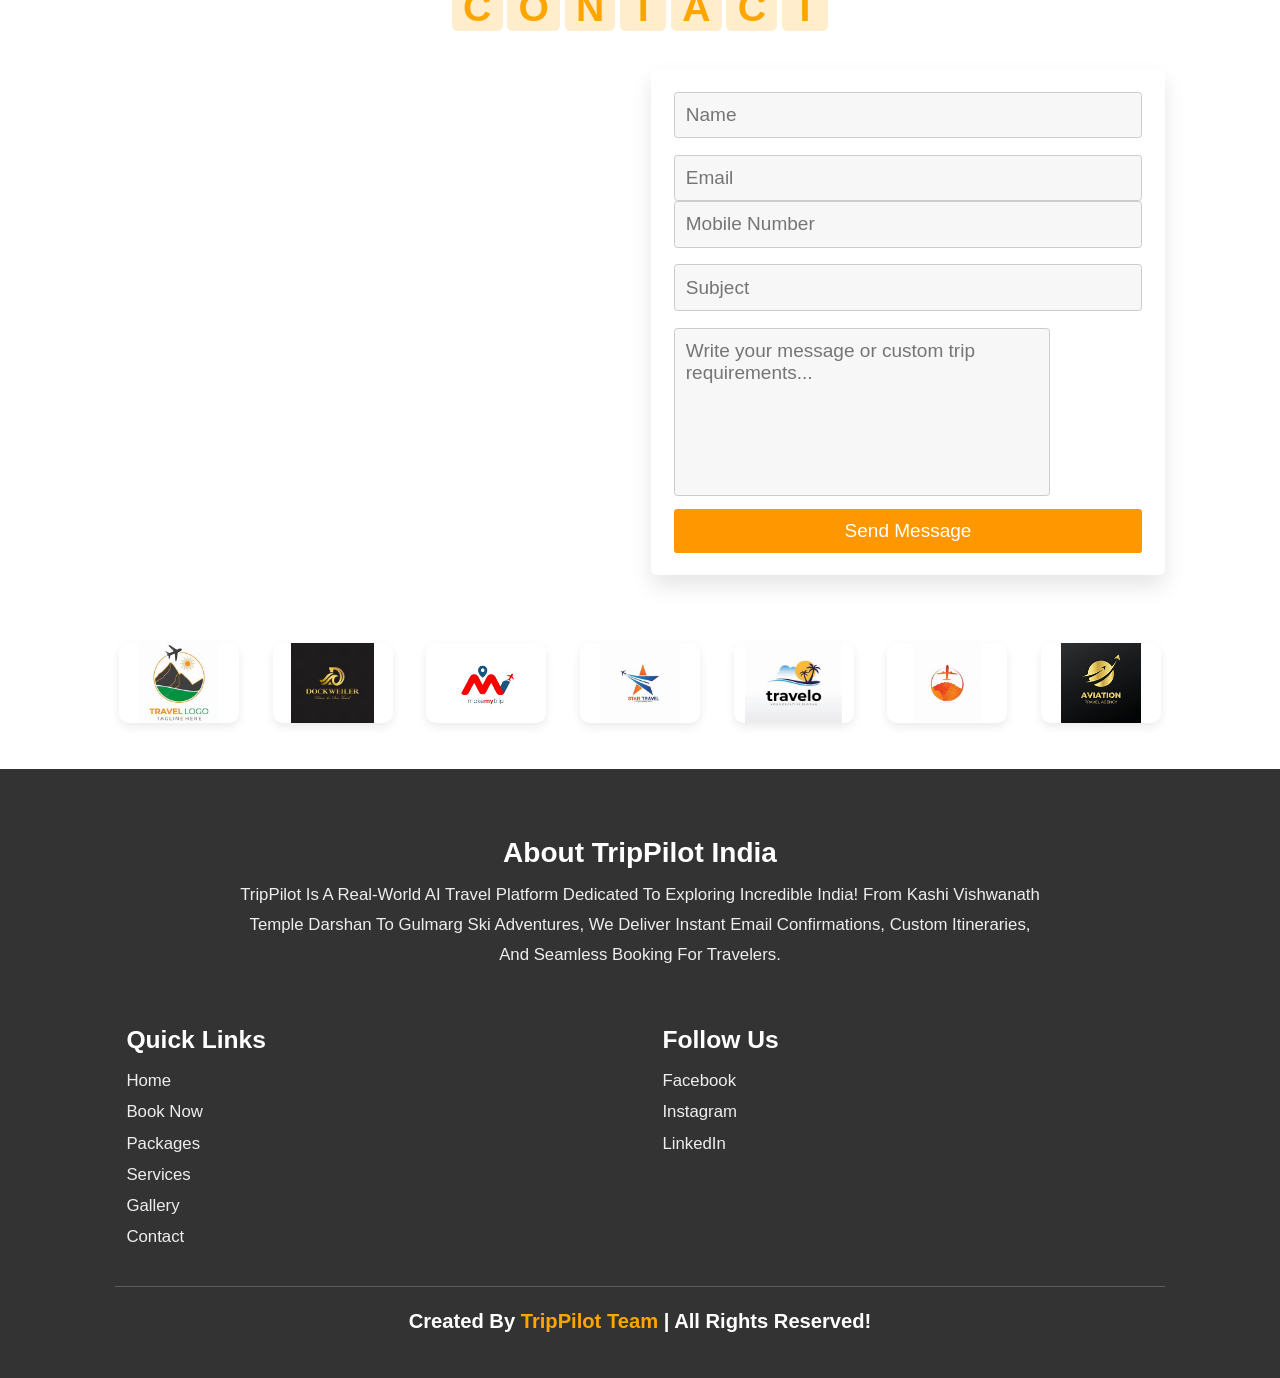
==== commit 5c78d8d1: "Updated project" ====
--- a/AI.html
+++ b/AI.html
@@ -52,15 +52,15 @@
         </div>
 
         <div class="controls">
-            <span class="vid-btn active" data-src="tripimage/roadmap1.mp4"></span>
-            <span class="vid-btn" data-src="tripimage/statue2.mp4"></span>
-            <span class="vid-btn" data-src="tripimage/green3.mp4"></span>
-            <span class="vid-btn" data-src="tripimage/kashmir4.mp4"></span>
-            <span class="vid-btn" data-src="tripimage/beach5.mp4"></span>
+            <span class="vid-btn active" data-src="tripimage/beach5.mp4" title="Tropical Beach"></span>
+            <span class="vid-btn" data-src="tripimage/kashmir4.mp4" title="Kashmir Valley"></span>
+            <span class="vid-btn" data-src="tripimage/roadmap1.mp4" title="Highway Roadtrip"></span>
+            <span class="vid-btn" data-src="tripimage/statue2.mp4" title="Heritage Wonder"></span>
+            <span class="vid-btn" data-src="tripimage/green3.mp4" title="Serene Nature"></span>
         </div>
 
         <div class="video-container">
-            <video src="tripimage/roadmap1.mp4" id="video-slider" loop autoplay muted></video>
+            <video src="tripimage/beach5.mp4" id="video-slider" loop autoplay muted playsinline preload="auto"></video>
         </div>
     </section>
     <!--Home Section End-->
@@ -551,6 +551,25 @@
         </div>
     </div>
 
+    <!-- Logout Confirmation Modal -->
+    <div class="logout-modal-container" id="logout-confirm-modal">
+        <div class="logout-modal-card">
+            <div class="logout-icon-bubble">
+                <i class="fas fa-sign-out-alt"></i>
+            </div>
+            <h3>Logout Confirmation</h3>
+            <p>Are you sure you want to log out? If you clicked by mistake, you can safely cancel and stay logged in.</p>
+            <div class="logout-modal-actions">
+                <button type="button" class="logout-modal-btn logout-cancel-btn" id="logout-cancel-btn">
+                    <i class="fas fa-arrow-left"></i> Cancel / Back
+                </button>
+                <button type="button" class="logout-modal-btn logout-confirm-btn" id="logout-confirm-btn">
+                    <i class="fas fa-sign-out-alt"></i> Yes, Logout
+                </button>
+            </div>
+        </div>
+    </div>
+
     <!-- Floating Back to Home Button -->
     <a href="#home" id="floating-home-btn" class="floating-home-btn" title="Back to Main Home">
         <i class="fas fa-home"></i> <span>Back to Home</span>
--- a/AI.css
+++ b/AI.css
@@ -68,56 +68,49 @@
 header .navbar a.active{
     color:var(--orange);
 }
-header .icons i{
+/* Header Icons & User Tag */
+header .icons {
+    display: flex;
+    align-items: center;
+    gap: 1.5rem;
+    flex-shrink: 0;
+}
+header .icons i,
+header .icons a {
     font-size: 2.5rem;
-    color:#fff;
-    cursor:pointer;
-    margin-right: 2rem;
-}
-header .icons i:hover{
-    color:var(--orange);
-}
-header .search-bar-container{
-    position: absolute;
-    top:100%; left:0; right:0;
-    padding:1.5rem 2rem;
-    background: #333;
-    border-top:.1rem solid rgba(255,255,255,.2);
-    display:flex;
-    align-items:center;
-    z-index:1001;
-    clip-path:polygon(0 0, 100% 0, 100% 0, 0 0);
-}
-header .search-bar-container.active{
-     clip-path: polygon(0 0, 100% 0, 100% 100%, 0 100%);
-}
-header .search-bar-container #search-bar{
-    width:98%;
-    padding:1rem;
+    color: #fff !important;
+    cursor: pointer;
     text-decoration: none;
-    color:#333;
-    font-size:1.7rem;
-    border-radius:.5rem;
-}
-header .search-bar-container label{
-    color:#fff;
-    cursor:pointer;
-    font-size: 3rem;
-    margin-left: 1.5rem;
-}
-header .search-bar-container label:hover{
-    color:var(--orange);
-}
-/* Header Logged In Profile Tag */
-header .icons {
-    display: flex;
-    align-items: center;
+    display: inline-flex;
+    align-items: center;
+    justify-content: center;
+    transition: all 0.2s ease;
+}
+header .icons i:hover,
+header .icons a:hover {
+    color: var(--orange) !important;
+    transform: scale(1.15);
+}
+#login-btn,
+#login-btn:link,
+#login-btn:visited {
+    color: #ffffff !important;
+    font-size: 2.5rem !important;
+    text-decoration: none;
+    display: inline-flex;
+    align-items: center;
+    justify-content: center;
+    cursor: pointer;
+    transition: all 0.2s ease;
+}
+#login-btn:hover {
+    color: var(--orange) !important;
+    transform: scale(1.15);
 }
 .user-logged-in-box {
     display: flex;
     align-items: center;
     gap: 1.2rem;
-    margin-right: 1.5rem;
 }
 .user-name-tag {
     color: #fff;
@@ -126,9 +119,10 @@
     border: 0.1rem solid var(--orange);
     padding: 0.5rem 1.2rem;
     border-radius: 2rem;
-    display: flex;
+    display: inline-flex;
     align-items: center;
     gap: 0.6rem;
+    font-weight: 600;
 }
 .user-name-tag i {
     color: var(--orange);
@@ -143,6 +137,148 @@
 #logout-btn:hover {
     color: #ff1a1a;
     transform: scale(1.15);
+}
+
+/* Header Dropdown Search Bar (Hidden until Search Icon is Clicked) */
+header .search-bar-container{
+    position: absolute;
+    top: 100%; 
+    left: 0; 
+    right: 0;
+    padding: 1.5rem 2rem;
+    background: #333;
+    border-top: .1rem solid rgba(255,255,255,.2);
+    display: flex;
+    align-items: center;
+    z-index: 1001;
+    clip-path: polygon(0 0, 100% 0, 100% 0, 0 0);
+    transition: clip-path 0.3s ease;
+    box-shadow: 0 1rem 2rem rgba(0,0,0,.35);
+}
+header .search-bar-container.active{
+    clip-path: polygon(0 0, 100% 0, 100% 100%, 0 100%);
+}
+header .search-bar-container #search-bar{
+    width: 100%;
+    padding: 1.2rem 1.6rem;
+    text-transform: none;
+    color: #333;
+    font-size: 1.6rem;
+    border-radius: .5rem;
+    background: #fff;
+}
+header .search-bar-container label{
+    color: #fff;
+    cursor: pointer;
+    font-size: 2.6rem;
+    margin-left: 1.5rem;
+    flex-shrink: 0;
+    transition: color 0.2s ease, transform 0.2s ease;
+}
+header .search-bar-container label:hover{
+    color: var(--orange);
+    transform: scale(1.15);
+}
+
+/* Logout Confirmation Modal */
+.logout-modal-container {
+    position: fixed;
+    top: 0;
+    left: 0;
+    width: 100%;
+    height: 100%;
+    background: rgba(0, 0, 0, 0.75);
+    backdrop-filter: blur(8px);
+    display: flex;
+    align-items: center;
+    justify-content: center;
+    z-index: 10000;
+    opacity: 0;
+    visibility: hidden;
+    transition: all 0.3s cubic-bezier(0.4, 0, 0.2, 1);
+}
+.logout-modal-container.active {
+    opacity: 1;
+    visibility: visible;
+}
+.logout-modal-card {
+    background: #111827;
+    border: 1px solid rgba(255, 255, 255, 0.15);
+    border-radius: 1.6rem;
+    padding: 3rem 2.5rem;
+    width: 90%;
+    max-width: 440px;
+    text-align: center;
+    box-shadow: 0 25px 50px -12px rgba(0, 0, 0, 0.7), 0 0 20px rgba(255, 77, 77, 0.15);
+    transform: scale(0.9);
+    transition: transform 0.3s cubic-bezier(0.175, 0.885, 0.32, 1.275);
+}
+.logout-modal-container.active .logout-modal-card {
+    transform: scale(1);
+}
+.logout-icon-bubble {
+    width: 6.5rem;
+    height: 6.5rem;
+    margin: 0 auto 1.8rem;
+    border-radius: 50%;
+    background: rgba(255, 77, 77, 0.15);
+    border: 2px solid rgba(255, 77, 77, 0.4);
+    display: flex;
+    align-items: center;
+    justify-content: center;
+}
+.logout-icon-bubble i {
+    font-size: 2.8rem;
+    color: #ff4d4d;
+}
+.logout-modal-card h3 {
+    color: #fff;
+    font-size: 2.2rem;
+    margin-bottom: 1rem;
+    font-weight: 700;
+}
+.logout-modal-card p {
+    color: #9ca3af;
+    font-size: 1.45rem;
+    line-height: 1.6;
+    margin-bottom: 2.5rem;
+}
+.logout-modal-actions {
+    display: flex;
+    gap: 1.2rem;
+    justify-content: center;
+}
+.logout-modal-btn {
+    flex: 1;
+    padding: 1.2rem 1.8rem;
+    font-size: 1.5rem;
+    font-weight: 700;
+    border-radius: 1rem;
+    border: none;
+    cursor: pointer;
+    transition: all 0.2s ease;
+    display: inline-flex;
+    align-items: center;
+    justify-content: center;
+    gap: 0.8rem;
+}
+.logout-cancel-btn {
+    background: rgba(255, 255, 255, 0.1);
+    color: #fff;
+    border: 1px solid rgba(255, 255, 255, 0.2);
+}
+.logout-cancel-btn:hover {
+    background: rgba(255, 255, 255, 0.2);
+    transform: translateY(-2px);
+}
+.logout-confirm-btn {
+    background: #ef4444;
+    color: #fff;
+}
+.logout-confirm-btn:hover {
+    background: #dc2626;
+    box-shadow: 0 4px 15px rgba(239, 68, 68, 0.4);
+    transform: translateY(-2px);
 }
 
 /* Auth Modal Styles */
@@ -326,6 +462,7 @@
     height:100%;
     width:100%;
     object-fit: cover;
+    background: #000;
 }
 .home .controls{
     padding: 1rem;
@@ -698,49 +835,359 @@
     font-weight: bold;
 }
 
-/*media queries*/
-@media (max-width:1200px){
-    html{
+/* ==========================================================================
+   RESPONSIVE DESIGN & MOBILE MEDIA QUERIES
+   ========================================================================== */
+
+/* Prevent horizontal scroll on all screen sizes */
+body {
+    overflow-x: hidden;
+    width: 100%;
+}
+
+@media (max-width: 1200px) {
+    html {
+        font-size: 58%;
+    }
+}
+
+@media (max-width: 991px) {
+    header {
+        padding: 1.8rem 4%;
+    }
+    section {
+        padding: 2.5rem 4%;
+    }
+    .home {
+        padding: 2rem 4%;
+    }
+    .packages .box-container {
+        grid-template-columns: repeat(auto-fit, minmax(260px, 1fr));
+        gap: 1.8rem;
+    }
+}
+
+@media (max-width: 768px) {
+    html {
         font-size: 55%;
     }
-}
-@media (max-width:991px){
-    header{
-        padding:2rem;
-    }
-    section{
-        padding:2rem;
-    }
-}
-@media (max-width:768px){
-    #menu-bar{
-       display: initial;
-    }
-    header .navbar{
+    header {
+        padding: 1.5rem 4%;
+    }
+    #menu-bar {
+        display: inline-flex;
+        align-items: center;
+        justify-content: center;
+        font-size: 2.4rem;
+        padding: 0.4rem 0.9rem;
+        border-radius: 0.5rem;
+    }
+    header .logo {
+        font-size: 2.2rem;
+    }
+    header .icons {
+        gap: 1.2rem;
+    }
+    header .icons i,
+    header .icons a,
+    #login-btn {
+        font-size: 2.3rem !important;
+    }
+    header .navbar {
         position: absolute;
-        top:100%; right:0; left:0;
-        background: #333;
-        border-top: 1rem solid rgba(255,255,255,.2);
-        padding:1rem 2rem;
-        clip-path:polygon(0 0, 100% 0, 100% 0, 0 0);
-    }
-    header .navbar.active{
-        clip-path:polygon(0 0, 100% 0, 100% 100%, 0 100%);
-    }
-    header .navbar a{
+        top: 100%;
+        right: 0;
+        left: 0;
+        background: #222;
+        border-top: 0.1rem solid rgba(255, 255, 255, 0.15);
+        padding: 1.2rem 2rem 2rem 2rem;
+        clip-path: polygon(0 0, 100% 0, 100% 0, 0 0);
+        transition: clip-path 0.3s ease-in-out;
+        max-height: calc(100vh - 7rem);
+        overflow-y: auto;
+        box-shadow: 0 1.5rem 3rem rgba(0, 0, 0, 0.6);
+    }
+    header .navbar.active {
+        clip-path: polygon(0 0, 100% 0, 100% 100%, 0 100%);
+    }
+    header .navbar a {
         display: block;
-        border-radius: .5rem;
-        padding:1.5rem;
-        margin:1.5rem 0;
-        background: #222;
-    }
-}
-@media (max-width:450px){
-    html{
-        font-size: 55%;
-    }
-    .heading span{
-        font-size:2.5rem;
+        border-radius: 0.8rem;
+        padding: 1.3rem;
+        margin: 1rem 0;
+        background: #2e2e2e;
+        text-align: center;
+        font-size: 1.8rem;
+    }
+
+    /* Home Hero */
+    .home .content h3 {
+        font-size: 3.2rem;
+        line-height: 1.3;
+    }
+    .home .content p {
+        font-size: 1.7rem;
+        padding: 1.5rem 0;
+        line-height: 1.5;
+    }
+    .home .controls {
+        top: 2.5rem;
+        padding: 0.6rem 1.2rem;
+    }
+    .home .controls .vid-btn {
+        height: 1.6rem;
+        width: 1.6rem;
+        margin: 0.4rem;
+    }
+
+    /* Heading Spans */
+    .heading span {
+        font-size: 2.6rem;
+        padding: 0.2rem 0.6rem;
+        margin: 0.1rem;
+    }
+
+    /* Book Now Section */
+    .book .row {
+        flex-direction: column;
+        gap: 2rem;
+    }
+    .book .row .image {
+        flex: 1 1 100%;
+        width: 100%;
+    }
+    .book .row .image img {
+        height: 240px !important;
+        width: 100%;
+        object-fit: cover;
+    }
+    .book .row form {
+        flex: 1 1 100%;
+        width: 100%;
+        padding: 1.8rem;
+    }
+
+    /* Packages */
+    .packages .box-container {
+        grid-template-columns: repeat(auto-fit, minmax(240px, 1fr));
+        gap: 1.5rem;
+    }
+
+    /* Services */
+    .services .box-container .box {
+        flex: 1 1 100%;
+        padding: 2rem 1.5rem;
+    }
+
+    /* Gallery */
+    .gallery .box-container .box {
+        flex: 1 1 100%;
+        height: 22rem;
+    }
+
+    /* Contact Section */
+    .contact .row {
+        flex-direction: column;
+        gap: 2rem;
+    }
+    .contact .row .image {
+        flex: 1 1 100%;
+        width: 100%;
+    }
+    .contact .row .image video {
+        height: 220px !important;
+        width: 100%;
+    }
+    .contact .row form {
+        flex: 1 1 100%;
+        width: 100%;
+        padding: 1.8rem;
+    }
+    .contact .row form .inputBox {
+        flex-direction: column;
+        gap: 1rem;
+    }
+    .contact .row form .inputBox input,
+    .contact .row form textarea {
+        flex: 1 1 100%;
+        width: 100%;
+    }
+
+    /* Reviews */
+    .review-grid {
+        grid-template-columns: 1fr;
+        gap: 1.5rem;
+    }
+
+    /* Footer */
+    .footer {
+        padding: 3rem 4%;
+    }
+    .footer .box-container .box {
+        flex: 1 1 100%;
+        text-align: center;
+        padding: 1rem 0;
+    }
+
+    /* Modals Responsive */
+    .gallery-modal-container,
+    .map-modal-container,
+    .sms-modal-container {
+        padding: 1.2rem;
+    }
+    .gallery-modal-content {
+        max-height: 92vh;
+    }
+    .modal-header-img {
+        height: 20rem;
+    }
+    .modal-body-content {
+        padding: 1.8rem;
+    }
+    .map-modal-content {
+        padding: 1.8rem;
+        max-height: 92vh;
+        overflow-y: auto;
+    }
+    #google-map-iframe {
+        height: 240px;
+    }
+    .map-action-bar {
+        flex-direction: column;
+        gap: 1rem;
+    }
+    .map-action-bar .btn {
+        width: 100%;
+    }
+    .booking-confirm-wrapper {
+        max-height: 92vh;
+    }
+    .booking-confirm-body {
+        max-height: 55vh;
+        padding: 1.5rem;
+    }
+    .booking-confirm-footer {
+        flex-direction: column;
+        gap: 0.8rem;
+    }
+}
+
+@media (max-width: 500px) {
+    html {
+        font-size: 52%;
+    }
+    header {
+        padding: 1.2rem 3%;
+    }
+    header .logo {
+        font-size: 1.9rem;
+    }
+    header .icons {
+        gap: 0.8rem;
+    }
+    header .icons i,
+    header .icons a,
+    #login-btn {
+        font-size: 2rem !important;
+    }
+    .user-name-tag {
+        font-size: 1.2rem;
+        padding: 0.35rem 0.8rem;
+        max-width: 100px;
+        white-space: nowrap;
+        overflow: hidden;
+        text-overflow: ellipsis;
+    }
+    #logout-btn {
+        font-size: 1.9rem;
+    }
+
+    /* Search Bar Dropdown on small screens */
+    header .search-bar-container {
+        padding: 1.2rem 1.4rem;
+    }
+    header .search-bar-container #search-bar {
+        font-size: 1.45rem;
+        padding: 1rem 1.2rem;
+    }
+    header .search-bar-container label {
+        font-size: 2.2rem;
+        margin-left: 1rem;
+    }
+
+    /* Home Hero */
+    .home .content h3 {
+        font-size: 2.4rem;
+    }
+    .home .content p {
+        font-size: 1.45rem;
+        padding: 1rem 0;
+    }
+    .home .content .btn {
+        padding: 0.8rem 2rem;
+        font-size: 1.5rem;
+    }
+    .home .controls {
+        top: 1.5rem;
+        padding: 0.4rem 0.8rem;
+    }
+    .home .controls .vid-btn {
+        height: 1.4rem;
+        width: 1.4rem;
+        margin: 0.3rem;
+    }
+
+    /* Heading Spans on small mobile */
+    .heading span {
+        font-size: 2.1rem;
+        padding: 0.2rem 0.4rem;
+        margin: 0.1rem;
+    }
+
+    /* Packages single column */
+    .packages .box-container {
+        grid-template-columns: 1fr;
+    }
+
+    /* Modals */
+    .modal-header-img {
+        height: 16rem;
+    }
+    .modal-body-content h2 {
+        font-size: 2.2rem;
+    }
+    .modal-tagline {
+        font-size: 1.35rem;
+    }
+    .floating-home-btn {
+        bottom: 1.5rem;
+        right: 1.5rem;
+        padding: 0.8rem 1.4rem;
+        font-size: 1.25rem;
+    }
+    .booking-confirm-header {
+        padding: 1.4rem 1.6rem;
+    }
+    .confirm-header-text h3 {
+        font-size: 1.7rem;
+    }
+    .confirm-icon-box {
+        width: 3.8rem;
+        height: 3.8rem;
+        font-size: 1.8rem;
+    }
+}
+
+@media (max-width: 360px) {
+    html {
+        font-size: 48%;
+    }
+    header .logo {
+        font-size: 1.7rem;
+    }
+    .heading span {
+        font-size: 1.8rem;
+        padding: 0.15rem 0.3rem;
     }
 }
 
